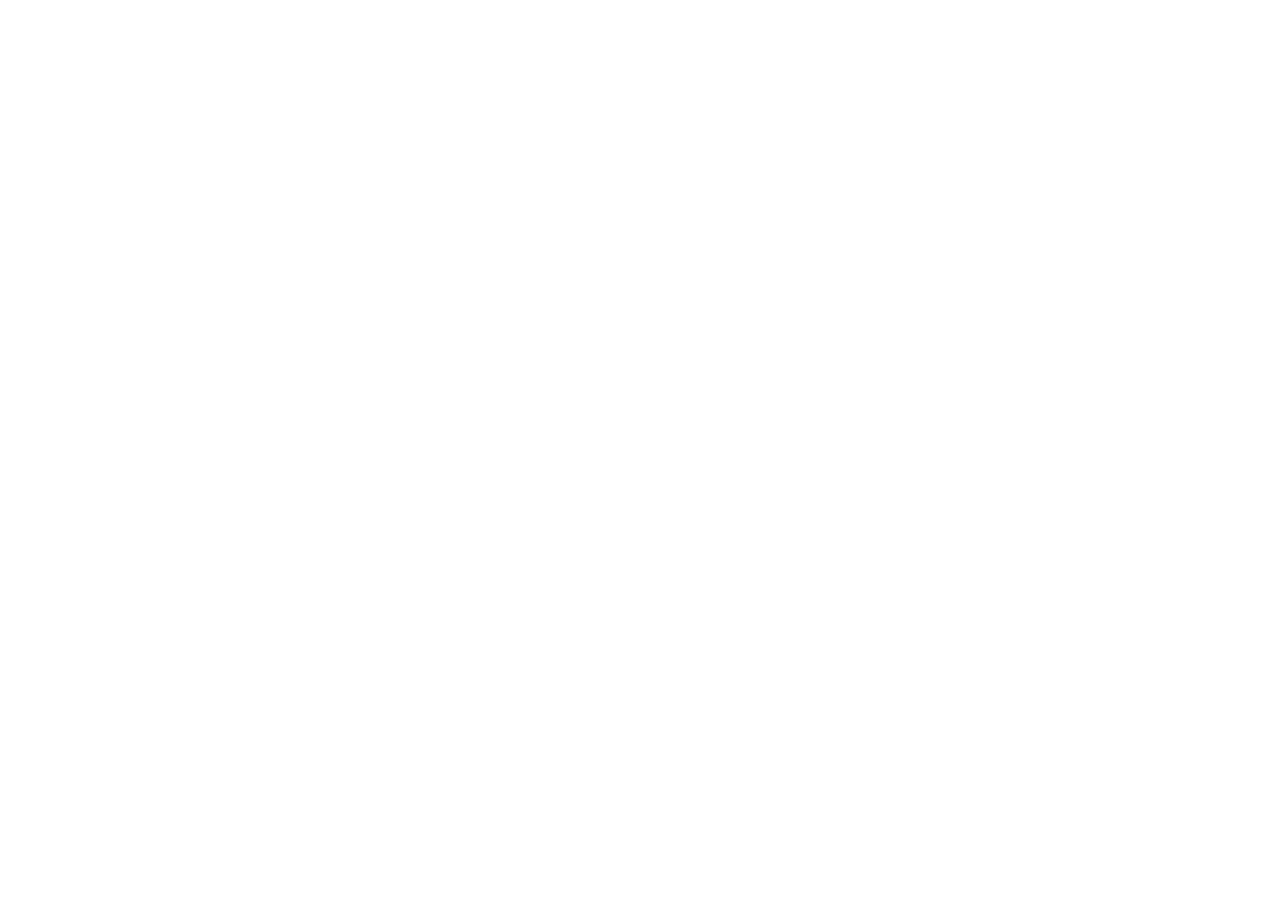
==== demo.html @ 0f16c159 "Initial commit" ====
<!DOCTYPE html>
<html lang="en">
<head>
  <meta charset="UTF-8">
  <meta name="viewport" content="width=device-width, initial-scale=1.0">
  <title>Demo page</title>
</head>
<body>
  <!-- EDIT THIS PAGE TO SHOW HOW YOU USE ALL THE ELEMENTS IMPLEMENTED IN YOUR DESIGN SYSTEM  -->
</body>
</html>
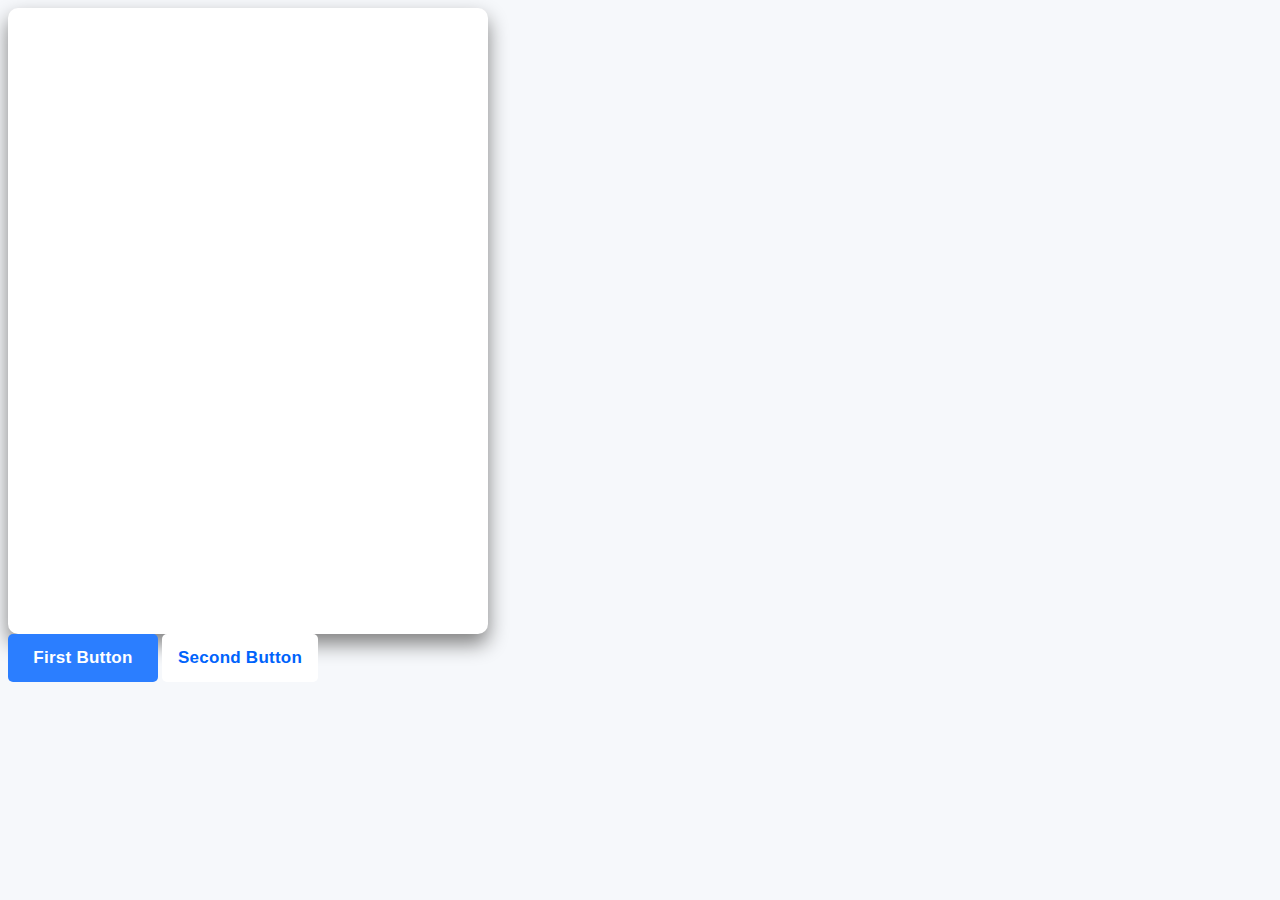
==== commit 644faa1b: "some text" ====
--- a/demo.html
+++ b/demo.html
@@ -4,8 +4,17 @@
   <meta charset="UTF-8">
   <meta name="viewport" content="width=device-width, initial-scale=1.0">
   <title>Demo page</title>
+  <link rel="stylesheet" href="assets/styles/style.css">
 </head>
 <body>
   <!-- EDIT THIS PAGE TO SHOW HOW YOU USE ALL THE ELEMENTS IMPLEMENTED IN YOUR DESIGN SYSTEM  -->
+
+  <!--The "card" for the login details-->
+  <div class="login-card">
+
+   
+  </div>
+  <button class="login-buttons login-button1" >First Button</button>
+  <button class="login-buttons login-button2" >Second Button</button>
 </body>
 </html>--- a/assets/styles/style.css
+++ b/assets/styles/style.css
@@ -0,0 +1 @@
+.login-logo-left{width:36px;height:18px}.login-logo-right{width:115px;height:24px}.login-page{margin-top:200px;display:flex;width:100%;color:#767676;flex-wrap:wrap;justify-content:center;gap:25px}.login-card{background-color:#fff;width:400px;height:562px;padding:32px 40px;border-radius:10px;justify-content:center;box-shadow:0 10px 20px 0 gray}.login-card label{margin-bottom:1.5em}.login-card .login-input{display:block;margin:0 auto;width:100%}.login-card .login-input label{font-size:12px}.login-card h1{color:#464646;font-size:26px;font-family:finn-bold}.login-card a,.login-card .required-label{display:block}.login-card .login-entry{background-color:#e5e5e5;border:none;border-bottom:solid .5px rgba(0,0,0,0);border-radius:5px;transition:border-bottom .5s ease;padding-bottom:3px}.login-card .login-entry:hover{background-color:#ccc}.login-card .login-entry:focus{border-bottom:solid 5px #2b7eff}.login-card button,.login-card .login-entry{display:block;width:100%;margin:0 auto}.login-card input{padding:27px 5px}.login-card .login-header{display:flex;justify-content:space-between}.login-card .stay-signedin-check{margin:2.5em 0}.login-card .stay-signedin-check input{width:20px;height:20px}.login-card .stay-signedin-check label{font-size:16px}.login-card .stay-signedin-check .info-icon{margin-left:12em}.login-buttons{margin-bottom:.5em;border-radius:5px;font-weight:600;font-size:17px;line-height:16px;letter-spacing:.25px;min-width:150px;padding:16px}.login-button1{background-color:#2b7eff;color:#fff;border:hidden}.login-button1:hover{background-color:#004abc;box-shadow:0 2px 5px 0 #000}.login-button2{background-color:#fff;color:#0063fb;border:hidden}.login-button2:hover{background-color:#f1f9ff;border:solid 1px gray;box-shadow:0 2px 5px 0 #000}.login-info{display:block;background-color:#f1f9ff;text-align:center;max-width:599px;height:350px;padding:25px;align-self:center}.login-footer{display:flex;justify-content:center;max-width:100%;margin-top:1em}.login-footer ul{position:relative;left:320px}.login-footer ul li{display:inline;margin-right:5px}@font-face{font-family:"finn";src:url(https://assets.finn.no/pkg/@warp-ds/fonts/v1/FINNTypeStrippet-Light.woff2)}@font-face{font-family:"finn-bold";src:url(https://assets.finn.no/pkg/@warp-ds/fonts/v1/FINNTypeStrippet-Medium.woff2)}body{background-color:#f6f8fb;font-family:"finn";max-width:100%}/*# sourceMappingURL=style.css.map */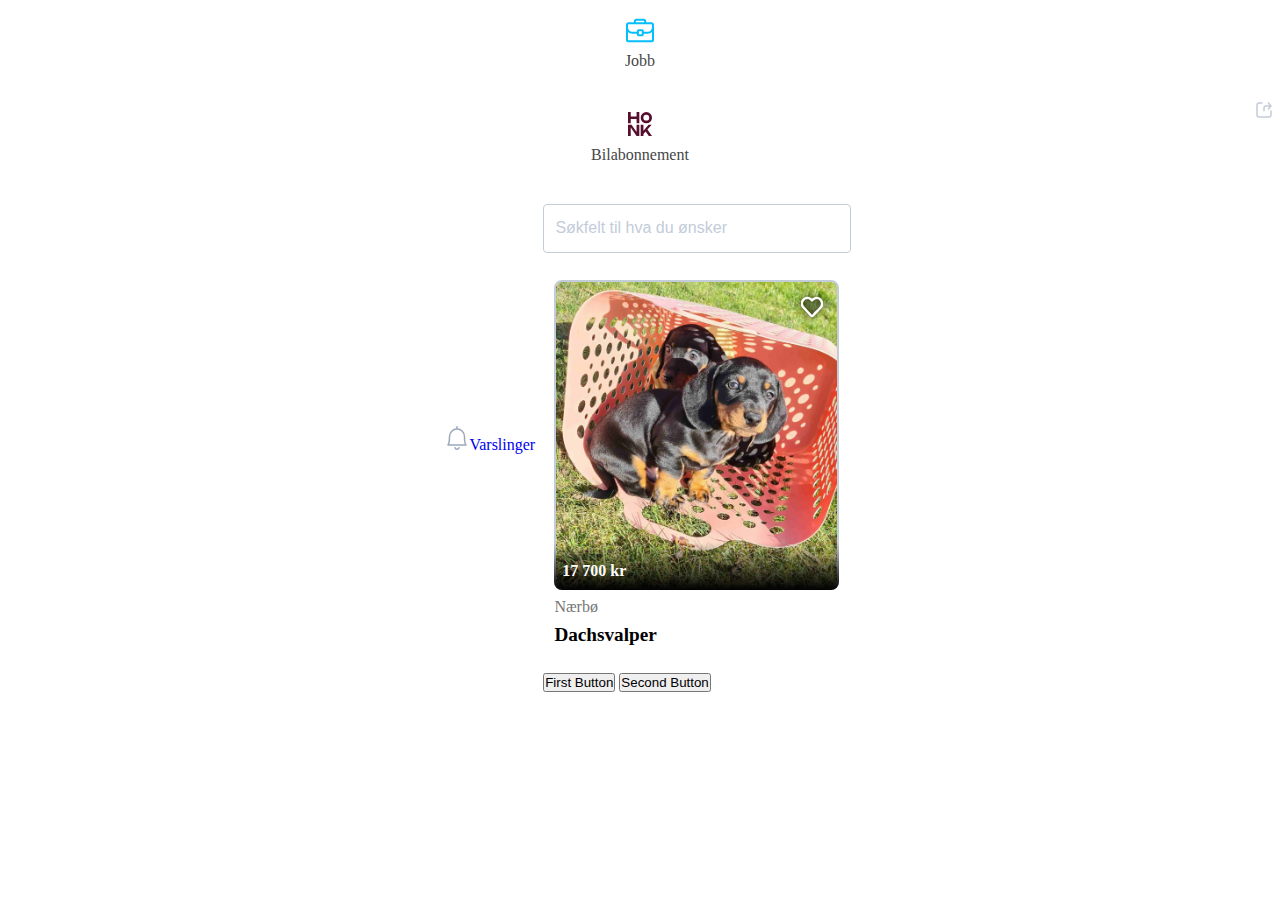
==== commit 64d303c9: "Added some demos fixed validation errors" ====
--- a/demo.html
+++ b/demo.html
@@ -9,11 +9,91 @@
 <body>
   <!-- EDIT THIS PAGE TO SHOW HOW YOU USE ALL THE ELEMENTS IMPLEMENTED IN YOUR DESIGN SYSTEM  -->
 
-  <!--The "card" for the login details-->
-  <div class="login-card">
+  <!--Menu button with the item--blue modifier-->
+  <div class="menu_item menu_item--blue">
+    <svg xmlns="http://www.w3.org/2000/svg" width="42" height="28" fill="none" viewBox="0 0 42 28"
+      part="w-icon-job-42-part">
+      <title>Dokumentmappe</title>
+      <path stroke="currentColor" stroke-linecap="round" stroke-linejoin="round" stroke-width="2"
+        d="M23.024 19.177h-3.333a.833.833 0 0 1-.834-.833V15.01c0-.46.373-.834.834-.834h3.333c.46 0 .833.373.833.834v3.333c0 .46-.373.833-.833.833Z">
+      </path>
+      <path stroke="currentColor" stroke-linecap="square" stroke-linejoin="round" stroke-width="2"
+        d="M34 11.597c0 2.85-2.328 5.16-5.2 5.16h-4.943M8 11.597c0 2.85 2.328 5.16 5.2 5.16h5.2"></path>
+      <path stroke="currentColor" stroke-linecap="round" stroke-linejoin="round" stroke-width="2"
+        d="M9.733 25.357c-.957 0-1.733-.77-1.733-1.72V9.017c0-.95.776-1.72 1.733-1.72h22.534c.957 0 1.733.77 1.733 1.72v14.62c0 .95-.776 1.72-1.733 1.72z">
+      </path>
+      <path stroke="currentColor" stroke-linejoin="round" stroke-width="2"
+        d="M15.857 7.297v-1.72c0-.95.776-1.72 1.734-1.72h6.933c.957 0 1.733.77 1.733 1.72v1.72"></path>
+    </svg>
+    <span>Jobb</span>
+  </div>
+  <!-- Menu button withour modifier -->
+  <div class="menu_item">
+    <span class="menu_item--external"><svg xmlns="http://www.w3.org/2000/svg" width="16" height="16"
+      fill="none" viewBox="0 0 16 16">
+      <path fill="currentColor" fill-rule="evenodd"
+        d="M15.576 4.48a.75.75 0 000-.96l-2.5-3a.75.75 0 00-1.152.96l1.475 1.77H10A2.75 2.75 0 007.25 6v2.667a.75.75 0 001.5 0V6c0-.69.56-1.25 1.25-1.25h3.399l-1.475 1.77a.75.75 0 001.152.96l2.5-3zM1.75 3c0-.69.56-1.25 1.25-1.25h3a.75.75 0 000-1.5H3A2.75 2.75 0 00.25 3v10A2.75 2.75 0 003 15.75h10A2.75 2.75 0 0015.75 13V9a.75.75 0 00-1.5 0v4c0 .69-.56 1.25-1.25 1.25H3c-.69 0-1.25-.56-1.25-1.25V3z"
+        clip-rule="evenodd"></path>
+    </svg></span>
+    <svg xmlns="http://www.w3.org/2000/svg" width="42" height="28" fill="none" viewBox="0 0 42 28"
+      part="w-icon-honk-light-42-part">
+      <title>Honk lyst ikon</title>
+      <path fill="#570E2D"
+        d="M27.34 2a5.66 5.66 0 1 0 0 11.32 5.66 5.66 0 0 0 0-11.32m0 8.572a2.912 2.912 0 1 1 0-5.823 2.912 2.912 0 0 1 0 5.823m-9.768 4.108v7.33l-5.049-7.33H9V26h2.749v-8.454L17.572 26h2.749V14.68zM29.799 26H33l-4.576-6.553 4.264-4.768H29.58l-5.152 5.991v-5.99H21.68V26h2.75v-2.084l2.197-2.458L29.798 26ZM17.572 2v4.436h-5.823V2H9v11.32h2.749V8.885h5.823v4.437h2.749V2z">
+      </path>
+    </svg>
+    <span>Bilabonnement</span>
+  </div>
+  <!-- Navigation menu button -->
+  <div class="nav_navigation">
+    <ul>
+      <li class="nav_button"><a href="#"><svg xmlns="http://www.w3.org/2000/svg" width="24" height="24"
+            fill="none" viewBox="0 0 24 24" part="w-icon-bell-24-part">
+            <title>Bjelle</title>
+            <path stroke="currentColor" stroke-linecap="round" stroke-linejoin="round" stroke-width="1.5"
+              d="M10.01 21.782a2.11 2.11 0 0 0 1.992 1.467c.905 0 1.725-.605 1.993-1.467M12 3V.75M12 3c4.168 0 7.5 3.492 7.5 7.619C19.5 17.777 21 19 21 19H3s1.5-1.946 1.5-8.381C4.5 6.519 7.865 3 12 3">
+            </path>
+          </svg><span>Varslinger</span></a></li></ul>
+  <!-- Searchbar element -->
+  <div id="search-bar">
+    <div id="search-bar_field">
+      <label for="search-bar_input"></label>
+      <input type="text" name="search-bar" id="search-bar_input" placeholder="Søkfelt til hva du ønsker">
+      <div id="search-bar_button">
+        <a href=""><svg xmlns="http://www.w3.org/2000/svg" width="24" height="24" fill="none"
+            viewBox="0 0 24 24" part="w-icon-search-24-part">
+            <title>Forstørrelsesglass</title>
+            <path stroke="currentColor" stroke-linecap="round" stroke-linejoin="round" stroke-width="1.5"
+              d="M13.358 18.153a9.063 9.063 0 1 0-7.09-16.682 9.063 9.063 0 0 0 7.09 16.682m2.862-1.933 7.03 7.03">
+            </path>
+          </svg></a>
+      </div>
 
-   
-  </div>
+      <!-- Listing Cards -->
+      <div class="listing_card">
+        <div class="listing_image">
+          <!-- https://www.finn.no/bap/forsale/ad.html?finnkode=343325027-->
+          <img src="assets/images/dachsvalper.jpg" alt="to dachsvalper i en rød kurv ute">
+          <button class="listing_button--favorite"><a href=""><svg xmlns="http://www.w3.org/2000/svg" width="22"
+                height="22" fill="black" fill-opacity="0.2" viewBox="0 0 32 32">
+                <title>Heart</title>
+                <path stroke="white" stroke-width="3.5"
+                  d="M15.96 29.333c.808 0 1.264-.705 2.566-2.086 1.628-1.727 3.197-3.335 4.336-4.544 3.364-3.568 4.686-4.922 5.625-5.979 2.494-2.807 2.818-6.708 1.126-9.669C27.48 3.322 24.3 2.667 22.59 2.667s-2.934.655-5.094 2.342L16 6.411 14.542 5.01c-2.343-2.003-4.04-2.342-5.13-2.342-.907 0-4.7 0-7.144 4.388-1.783 3.202-.851 7.146 1.42 9.67.407.451 2.084 2.208 4.993 5.371 1.172 1.274 2.83 3.025 4.05 4.355.69.753 2.42 2.882 3.228 2.882z"
+                  clip-rule="evenodd"></path>
+              </svg></a></button>
+          <div class="listing_image--shadow">
+            <span class="listing_image--text">17 700 kr</span>
+          </div>
+        </div>
+        <div class="listing_info">
+          <span class="listing_info--place">Nærbø</span>
+          <h2 class="listing_info--title">Dachsvalper</h2>
+        </div>
+      </div>
+
+
+
+
   <button class="login-buttons login-button1" >First Button</button>
   <button class="login-buttons login-button2" >Second Button</button>
 </body>
--- a/assets/styles/style.css
+++ b/assets/styles/style.css
@@ -1 +1 @@
-.login-logo-left{width:36px;height:18px}.login-logo-right{width:115px;height:24px}.login-page{margin-top:200px;display:flex;width:100%;color:#767676;flex-wrap:wrap;justify-content:center;gap:25px}.login-card{background-color:#fff;width:400px;height:562px;padding:32px 40px;border-radius:10px;justify-content:center;box-shadow:0 10px 20px 0 gray}.login-card label{margin-bottom:1.5em}.login-card .login-input{display:block;margin:0 auto;width:100%}.login-card .login-input label{font-size:12px}.login-card h1{color:#464646;font-size:26px;font-family:finn-bold}.login-card a,.login-card .required-label{display:block}.login-card .login-entry{background-color:#e5e5e5;border:none;border-bottom:solid .5px rgba(0,0,0,0);border-radius:5px;transition:border-bottom .5s ease;padding-bottom:3px}.login-card .login-entry:hover{background-color:#ccc}.login-card .login-entry:focus{border-bottom:solid 5px #2b7eff}.login-card button,.login-card .login-entry{display:block;width:100%;margin:0 auto}.login-card input{padding:27px 5px}.login-card .login-header{display:flex;justify-content:space-between}.login-card .stay-signedin-check{margin:2.5em 0}.login-card .stay-signedin-check input{width:20px;height:20px}.login-card .stay-signedin-check label{font-size:16px}.login-card .stay-signedin-check .info-icon{margin-left:12em}.login-buttons{margin-bottom:.5em;border-radius:5px;font-weight:600;font-size:17px;line-height:16px;letter-spacing:.25px;min-width:150px;padding:16px}.login-button1{background-color:#2b7eff;color:#fff;border:hidden}.login-button1:hover{background-color:#004abc;box-shadow:0 2px 5px 0 #000}.login-button2{background-color:#fff;color:#0063fb;border:hidden}.login-button2:hover{background-color:#f1f9ff;border:solid 1px gray;box-shadow:0 2px 5px 0 #000}.login-info{display:block;background-color:#f1f9ff;text-align:center;max-width:599px;height:350px;padding:25px;align-self:center}.login-footer{display:flex;justify-content:center;max-width:100%;margin-top:1em}.login-footer ul{position:relative;left:320px}.login-footer ul li{display:inline;margin-right:5px}@font-face{font-family:"finn";src:url(https://assets.finn.no/pkg/@warp-ds/fonts/v1/FINNTypeStrippet-Light.woff2)}@font-face{font-family:"finn-bold";src:url(https://assets.finn.no/pkg/@warp-ds/fonts/v1/FINNTypeStrippet-Medium.woff2)}body{background-color:#f6f8fb;font-family:"finn";max-width:100%}/*# sourceMappingURL=style.css.map */+.card-header__finn-logo{width:36px;height:18px}.card-header__schibsted-logo{width:115px;height:24px}.logincard{background-color:#fff;width:400px;height:562px;padding:32px 40px;border-radius:10px;justify-content:center;box-shadow:0 10px 20px 0 gray}.logincard label{margin-bottom:1.5em}.logincard .logincard__form{display:block;margin:0 auto;width:100%}.logincard .logincard__form label{font-size:12px}.logincard h1{color:#464646;font-size:26px;font-family:finn-bold}.logincard a,.logincard .required-label{display:block}.logincard input{padding:27px 5px}.card__header{display:flex;justify-content:space-between}.logincard__input{background-color:#e5e5e5;border:none;border-bottom:solid .5px rgba(0,0,0,0);border-radius:5px;transition:border-bottom .5s ease;padding-bottom:3px;display:block;width:100%;margin:0 auto}.logincard__input:hover{background-color:#ccc}.logincard__input:focus{border-bottom:solid 5px #0063fb}.card__checkbox{margin:2.5em 0}.card__checkbox input{width:20px;height:20px}.card__checkbox label{font-size:16px}.card__checkbox .card-checkbox--info-icon{margin-left:7em}.logincard__button{display:block;width:100%;margin:0 auto;margin-bottom:.5em;border-radius:5px;font-weight:600;font-size:17px;line-height:16px;letter-spacing:.25px;min-width:150px;padding:16px}.logincard__button--cta{background-color:#0063fb;color:#fff;border:none}.logincard__button--cta:hover{background-color:#004abc;box-shadow:0 2px 5px 0 #000}.logincard__button--secondary{background-color:#fff;color:#0063fb;border:none}.logincard__button--secondary:hover{background-color:#f1f9ff;border:solid 1px gray;box-shadow:0 2px 5px 0 #000}.login-container{display:block;background-color:#f1f9ff;text-align:center;max-width:599px;height:350px;padding:25px;align-self:center}.nav{display:flex;flex-flow:row;justify-content:space-between;align-items:center;height:3rem;width:100%}.nav_logo{display:flex;justify-content:center;align-items:center;height:100%}.nav_logo:hover{border-bottom:#0063fb solid 2.5px}.nav_logo span{display:inline-block}.nav_navigation{display:flex;justify-content:center;align-items:center;height:100%}.nav_navigation .nav_button{display:inline-block;padding:0 .5rem;margin-left:.5rem;height:100%}.nav_navigation .nav_button:hover{border-bottom:#0063fb solid 2.5px}.nav_navigation .nav_button svg{color:#9ba8ba}.nav ul{display:block;list-style:none;height:100%}.nav a{display:flex;justify-content:center;align-items:center;color:#464646;height:100%}.nav svg{margin-right:.5rem}#search-bar{display:flex;flex-direction:row;justify-content:space-between;align-items:center;gap:2rem}#search-bar_field{position:relative;flex-grow:1}#search-bar_input{margin:1rem 0;padding:.9rem 1rem .9rem .7rem;width:100%;font-size:1rem;border:#c3ccd9 solid 1px;border-radius:4px}#search-bar_input::placeholder{color:#c3ccd9}#search-bar_input:hover{border-color:#9ba8ba}#search-bar_input:focus{outline:2px solid #06befb;outline-offset:-2px}#search-bar_button{position:absolute;background-color:rgba(0,0,0,0);top:50%;right:1rem;transform:translateY(-50%)}#search-bar_button svg{color:#c3ccd9}#search-bar_map{display:flex;justify-content:center;align-items:center}#search-bar_map:hover{text-decoration:underline}#search-bar_map a{display:flex;justify-content:center;align-items:center;color:#464646}#search-bar_map svg{margin-right:.5rem}#search-bar_map span{font-size:1.1rem}.menu{display:grid;grid-template-columns:repeat(6, 1fr);grid-template-rows:auto auto;margin-bottom:1rem}.menu_item{position:relative;display:flex;flex-direction:column;align-items:center;text-align:center;padding:1rem 0}.menu_item--blue{color:#06befb}.menu_item span{color:#464646;padding:.5rem}.menu_item--external{position:absolute;top:0;right:0}.menu_item--external svg{color:#c3ccd9}.listing{margin:1rem 0;padding:0 1rem}.listing_card-grid{display:grid;grid-template-columns:repeat(3, 1fr);grid-template-rows:auto auto}.listing_header{display:inline-block;margin-bottom:2rem}.listing_header h1,.listing_header p{display:inline}.listing_header a{color:#0063fb}.listing_header a:hover,.listing_header a:visited{text-decoration:underline}.listing_card{padding:.7rem}.listing_card:hover{background-color:#f1f9ff}.listing_image{position:relative;width:285px;height:310px}.listing_image--shadow{position:absolute;bottom:0;left:0;width:100%;height:15%;z-index:0;background:linear-gradient(to top, rgb(0, 0, 0), rgba(0, 0, 0, 0));border-radius:0 0 8px 8px}.listing_image--text{display:block;position:absolute;top:50%;left:14%;font-weight:bold;color:#fff;transform:translate(-50%, -30%);z-index:1}.listing_image img{width:100%;height:100%;object-fit:cover;border-radius:8px;border:2px solid #c3ccd9}.listing_button--favorite{position:absolute;top:0;right:0;border:none;background-color:rgba(0,0,0,0);padding:1rem}.listing_button--favorite svg{filter:drop-shadow(0 0 3px black)}.listing_info{padding-bottom:1rem}.listing_info--place{display:block;padding:.5rem 0;color:#767676}.listing_info--title{font-size:1.2rem}@font-face{font-family:"finn";src:url(https://assets.finn.no/pkg/@warp-ds/fonts/v1/FINNTypeStrippet-Light.woff2)}@font-face{font-family:"finn-bold";src:url(https://assets.finn.no/pkg/@warp-ds/fonts/v1/FINNTypeStrippet-Medium.woff2)}body{font-family:"finn";max-width:100%}.login-background{background-color:#f6f8fb}.login-page{margin-top:200px;display:flex;width:100%;color:#767676;flex-wrap:wrap;justify-content:center;gap:25px}.login-footer{display:flex;justify-content:center;max-width:100%;margin-top:1em}.login-footer ul{position:relative;left:320px}.login-footer ul li{display:inline;margin-right:5px}*{box-sizing:border-box;margin:0;padding:0}body{background-color:#fff}h1{margin-right:.5rem;font-size:1.5rem}a{text-decoration:none}header{position:fixed;z-index:1000;top:0;border-bottom:1px solid #c3ccd9;width:100%;margin-bottom:1rem}.page-container{padding-top:4rem}.center-container{display:flex;flex-direction:column;justify-content:center;align-items:center;max-width:1000px;margin:0 auto;padding:0 1.5rem}.main-container{display:flex;flex-direction:column;justify-content:center;align-items:center;max-width:100vw}section{width:100%;margin-bottom:1rem}/*# sourceMappingURL=style.css.map */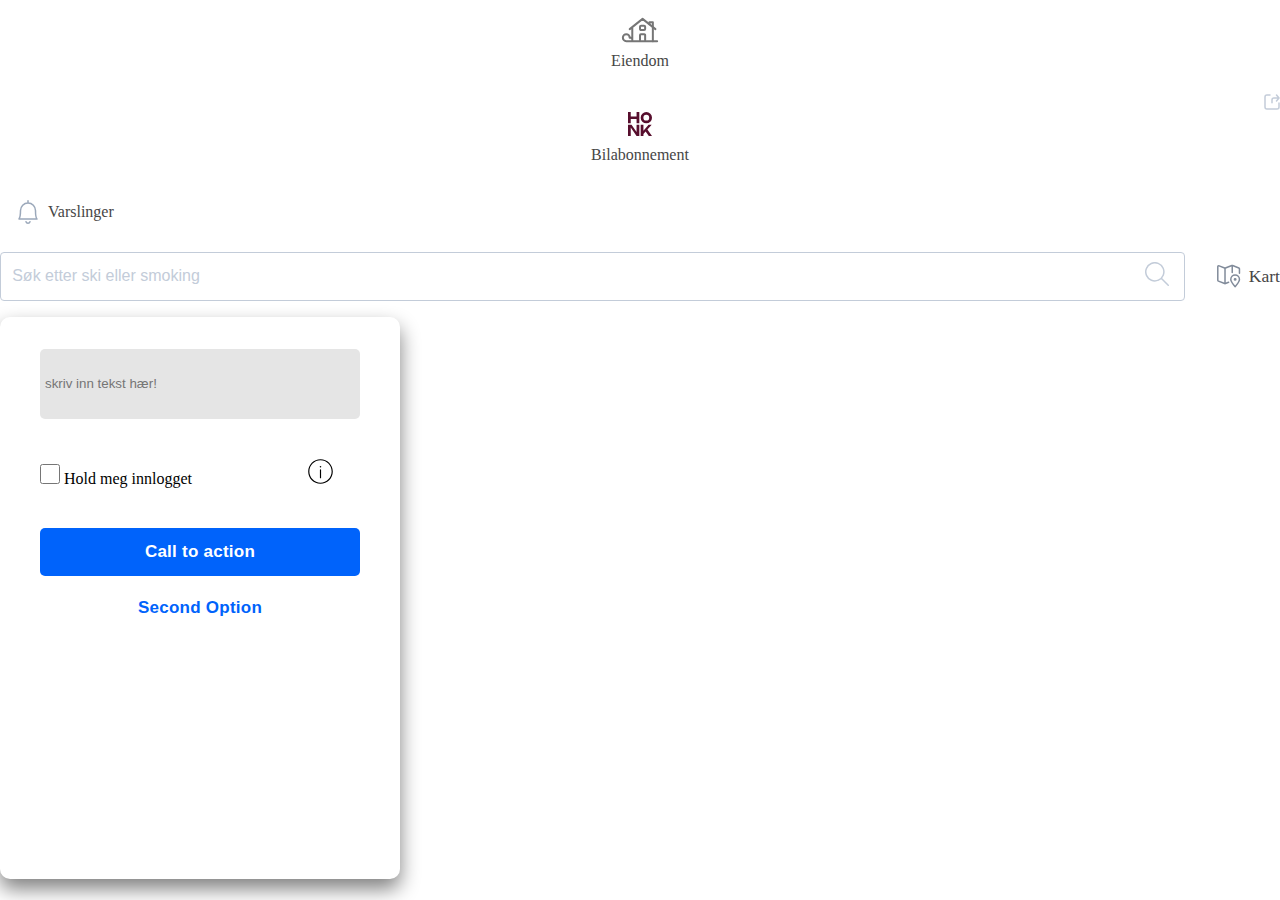
==== commit edd98c03: "Bug fixes" ====
--- a/demo.html
+++ b/demo.html
@@ -10,26 +10,22 @@
   <!-- EDIT THIS PAGE TO SHOW HOW YOU USE ALL THE ELEMENTS IMPLEMENTED IN YOUR DESIGN SYSTEM  -->
 
   <!--Menu button with the item--blue modifier-->
-  <div class="menu_item menu_item--blue">
+  <a href="#" class="menu__item menu__item--blue">
     <svg xmlns="http://www.w3.org/2000/svg" width="42" height="28" fill="none" viewBox="0 0 42 28"
-      part="w-icon-job-42-part">
-      <title>Dokumentmappe</title>
+      part="w-icon-real-estate-42-part">
+      <title>Hus med hage</title>
       <path stroke="currentColor" stroke-linecap="round" stroke-linejoin="round" stroke-width="2"
-        d="M23.024 19.177h-3.333a.833.833 0 0 1-.834-.833V15.01c0-.46.373-.834.834-.834h3.333c.46 0 .833.373.833.834v3.333c0 .46-.373.833-.833.833Z">
+        d="M10.714 13.143 23.571 2.857 36.43 13.143m-23.144 12V11.086m0 12.342c0-.946-.768-1.714-1.715-1.714h-.857a3.429 3.429 0 1 0-3.429 3.429h30.858">
       </path>
-      <path stroke="currentColor" stroke-linecap="square" stroke-linejoin="round" stroke-width="2"
-        d="M34 11.597c0 2.85-2.328 5.16-5.2 5.16h-4.943M8 11.597c0 2.85 2.328 5.16 5.2 5.16h5.2"></path>
       <path stroke="currentColor" stroke-linecap="round" stroke-linejoin="round" stroke-width="2"
-        d="M9.733 25.357c-.957 0-1.733-.77-1.733-1.72V9.017c0-.95.776-1.72 1.733-1.72h22.534c.957 0 1.733.77 1.733 1.72v14.62c0 .95-.776 1.72-1.733 1.72z">
+        d="M33.857 25.143V6.286H30.43v2.057m-4.287 15.943v-5.143a.857.857 0 0 0-.857-.857h-3.429a.857.857 0 0 0-.857.857v5.143m0-11.357v-2.143c0-.592.493-1.072 1.102-1.072h2.939c.608 0 1.102.48 1.102 1.072v2.143c0 .591-.494 1.071-1.102 1.071h-2.939C21.493 14 21 13.52 21 12.93Z">
       </path>
-      <path stroke="currentColor" stroke-linejoin="round" stroke-width="2"
-        d="M15.857 7.297v-1.72c0-.95.776-1.72 1.734-1.72h6.933c.957 0 1.733.77 1.733 1.72v1.72"></path>
     </svg>
-    <span>Jobb</span>
-  </div>
+    <span class="menu__label">Eiendom</span>
+  </a>
   <!-- Menu button withour modifier -->
-  <div class="menu_item">
-    <span class="menu_item--external"><svg xmlns="http://www.w3.org/2000/svg" width="16" height="16"
+  <a class="menu__item">
+    <span class="menu__item--external"><svg xmlns="http://www.w3.org/2000/svg" width="16" height="16"
       fill="none" viewBox="0 0 16 16">
       <path fill="currentColor" fill-rule="evenodd"
         d="M15.576 4.48a.75.75 0 000-.96l-2.5-3a.75.75 0 00-1.152.96l1.475 1.77H10A2.75 2.75 0 007.25 6v2.667a.75.75 0 001.5 0V6c0-.69.56-1.25 1.25-1.25h3.399l-1.475 1.77a.75.75 0 001.152.96l2.5-3zM1.75 3c0-.69.56-1.25 1.25-1.25h3a.75.75 0 000-1.5H3A2.75 2.75 0 00.25 3v10A2.75 2.75 0 003 15.75h10A2.75 2.75 0 0015.75 13V9a.75.75 0 00-1.5 0v4c0 .69-.56 1.25-1.25 1.25H3c-.69 0-1.25-.56-1.25-1.25V3z"
@@ -42,24 +38,27 @@
         d="M27.34 2a5.66 5.66 0 1 0 0 11.32 5.66 5.66 0 0 0 0-11.32m0 8.572a2.912 2.912 0 1 1 0-5.823 2.912 2.912 0 0 1 0 5.823m-9.768 4.108v7.33l-5.049-7.33H9V26h2.749v-8.454L17.572 26h2.749V14.68zM29.799 26H33l-4.576-6.553 4.264-4.768H29.58l-5.152 5.991v-5.99H21.68V26h2.75v-2.084l2.197-2.458L29.798 26ZM17.572 2v4.436h-5.823V2H9v11.32h2.749V8.885h5.823v4.437h2.749V2z">
       </path>
     </svg>
-    <span>Bilabonnement</span>
-  </div>
+    <span class="menu__label">Bilabonnement</span>
+  </a>
+  
   <!-- Navigation menu button -->
-  <div class="nav_navigation">
-    <ul>
-      <li class="nav_button"><a href="#"><svg xmlns="http://www.w3.org/2000/svg" width="24" height="24"
-            fill="none" viewBox="0 0 24 24" part="w-icon-bell-24-part">
-            <title>Bjelle</title>
-            <path stroke="currentColor" stroke-linecap="round" stroke-linejoin="round" stroke-width="1.5"
-              d="M10.01 21.782a2.11 2.11 0 0 0 1.992 1.467c.905 0 1.725-.605 1.993-1.467M12 3V.75M12 3c4.168 0 7.5 3.492 7.5 7.619C19.5 17.777 21 19 21 19H3s1.5-1.946 1.5-8.381C4.5 6.519 7.865 3 12 3">
-            </path>
-          </svg><span>Varslinger</span></a></li></ul>
+  <div class="nav">
+  <ul class="nav__menu">
+    <li class="nav__item"><a href="#"><svg xmlns="http://www.w3.org/2000/svg" width="24" height="24"
+          fill="none" viewBox="0 0 24 24" part="w-icon-bell-24-part">
+          <title>Bjelle</title>
+          <path stroke="currentColor" stroke-linecap="round" stroke-linejoin="round" stroke-width="1.5"
+            d="M10.01 21.782a2.11 2.11 0 0 0 1.992 1.467c.905 0 1.725-.605 1.993-1.467M12 3V.75M12 3c4.168 0 7.5 3.492 7.5 7.619C19.5 17.777 21 19 21 19H3s1.5-1.946 1.5-8.381C4.5 6.519 7.865 3 12 3">
+          </path>
+        </svg><span>Varslinger</span></a></li></ul>
+      </div>
+  
   <!-- Searchbar element -->
-  <div id="search-bar">
-    <div id="search-bar_field">
-      <label for="search-bar_input"></label>
-      <input type="text" name="search-bar" id="search-bar_input" placeholder="Søkfelt til hva du ønsker">
-      <div id="search-bar_button">
+  <div class="search">
+    <div class="search__bar">
+      <label for="search"></label>
+      <input class="search__input"type="text" name="search" id="search" placeholder="Søk etter ski eller smoking">
+      <div class="search__button">
         <a href=""><svg xmlns="http://www.w3.org/2000/svg" width="24" height="24" fill="none"
             viewBox="0 0 24 24" part="w-icon-search-24-part">
             <title>Forstørrelsesglass</title>
@@ -68,33 +67,38 @@
             </path>
           </svg></a>
       </div>
+    </div>
+      <a href="#" class="search__map"><svg xmlns="http://www.w3.org/2000/svg" width="24" height="24" fill="none" viewBox="0 0 24 24">
+        <path fill="#818B9A" fill-rule="evenodd"
+          d="M21.551 4.647L15.986 2.42v6.114a.75.75 0 11-1.5 0V2.421L8.764 4.71v13.912l2.582-1.033a.75.75 0 01.557 1.393l-3.24 1.296a1.75 1.75 0 01-1.3 0l-6.221-2.49a1.75 1.75 0 01-1.1-1.624V2.79a1.75 1.75 0 012.4-1.625L7.92 3.357a.25.25 0 00.186 0L14.586.765a1.75 1.75 0 011.3 0l6.222 2.49c.665.265 1.1.908 1.1 1.624v4.379a.75.75 0 01-1.5 0V4.879a.25.25 0 00-.157-.232zM7.264 4.71l-5.38-2.152a.25.25 0 00-.342.232v13.374a.25.25 0 00.157.232l5.565 2.226V4.71zm10.86 7.103a3.583 3.583 0 00-3.582 3.583c0 .42.191 1.042.568 1.807.365.743.863 1.537 1.378 2.272a26.001 26.001 0 001.637 2.098 25.974 25.974 0 001.637-2.099c.515-.734 1.012-1.528 1.378-2.27.377-.766.568-1.388.568-1.808a3.583 3.583 0 00-3.583-3.583zm-5.082 3.583a5.083 5.083 0 0110.166 0c0 .777-.322 1.656-.722 2.47-.412.836-.955 1.698-1.495 2.47-.542.773-1.09 1.47-1.522 1.977a12.44 12.44 0 01-.557.618 3.353 3.353 0 01-.217.206c-.033.027-.08.065-.134.1a.782.782 0 01-.872 0 1.273 1.273 0 01-.134-.1 3.327 3.327 0 01-.217-.206 12.44 12.44 0 01-.557-.618 27.474 27.474 0 01-1.522-1.978c-.54-.771-1.084-1.633-1.495-2.47-.4-.813-.723-1.692-.723-2.469zm6.527 0a1.444 1.444 0 11-2.889 0 1.444 1.444 0 012.89 0z"
+          clip-rule="evenodd"></path>
+      </svg>
+      <span>Kart</span></a>
+  </div>
 
-      <!-- Listing Cards -->
-      <div class="listing_card">
-        <div class="listing_image">
-          <!-- https://www.finn.no/bap/forsale/ad.html?finnkode=343325027-->
-          <img src="assets/images/dachsvalper.jpg" alt="to dachsvalper i en rød kurv ute">
-          <button class="listing_button--favorite"><a href=""><svg xmlns="http://www.w3.org/2000/svg" width="22"
-                height="22" fill="black" fill-opacity="0.2" viewBox="0 0 32 32">
-                <title>Heart</title>
-                <path stroke="white" stroke-width="3.5"
-                  d="M15.96 29.333c.808 0 1.264-.705 2.566-2.086 1.628-1.727 3.197-3.335 4.336-4.544 3.364-3.568 4.686-4.922 5.625-5.979 2.494-2.807 2.818-6.708 1.126-9.669C27.48 3.322 24.3 2.667 22.59 2.667s-2.934.655-5.094 2.342L16 6.411 14.542 5.01c-2.343-2.003-4.04-2.342-5.13-2.342-.907 0-4.7 0-7.144 4.388-1.783 3.202-.851 7.146 1.42 9.67.407.451 2.084 2.208 4.993 5.371 1.172 1.274 2.83 3.025 4.05 4.355.69.753 2.42 2.882 3.228 2.882z"
-                  clip-rule="evenodd"></path>
-              </svg></a></button>
-          <div class="listing_image--shadow">
-            <span class="listing_image--text">17 700 kr</span>
-          </div>
-        </div>
-        <div class="listing_info">
-          <span class="listing_info--place">Nærbø</span>
-          <h2 class="listing_info--title">Dachsvalper</h2>
-        </div>
+  <!-- Listing Cards -->
+      
+
+      <!-- The Login Card -->
+      <div class="logincard">
+       
+      
+      <!-- Input field -->
+      <input class="logincard__input" type="text" placeholder="skriv inn tekst hær!">
+
+      <!-- Login Checkbox -->      
+      <div class="card__checkbox">
+        <input type="checkbox">
+        <label>Hold meg innlogget</label>
+         <svg xmlns="http://www.w3.org/2000/svg" class="card-checkbox--info-icon" width="25" height="25" fill="blue" viewBox="0 0 32 32"><g clip-path="url(#_Q1FEclip0_963_179)"><path fill="currentColor" fill-rule="evenodd" d="M1.75 16c0 7.87 6.38 14.25 14.25 14.25S30.25 23.87 30.25 16 23.87 1.75 16 1.75 1.75 8.13 1.75 16zM16 31.75C7.302 31.75.25 24.698.25 16S7.302.25 16 .25 31.75 7.302 31.75 16 24.698 31.75 16 31.75zm0-7a.75.75 0 00.75-.75V14a.75.75 0 00-1.5 0v10c0 .414.336.75.75.75zM16 11a1 1 0 110-2 1 1 0 010 2z" clip-rule="evenodd"></path></g><defs><clipPath id="_Q1FEclip0_963_179"><path fill="currentColor" d="M0 0h32v32H0z"></path></clipPath></defs></svg>
       </div>
 
+      <!-- Login Buttons  -->
+      <button class="logincard__button logincard__button--cta" >Call to action</button>
+      <button class="logincard__button logincard__button--secondary">Second Option</button>
+      <!--Svg scraped from finn.no-->
+      </div>
 
-
-
-  <button class="login-buttons login-button1" >First Button</button>
-  <button class="login-buttons login-button2" >Second Button</button>
+ 
 </body>
 </html>--- a/assets/styles/style.css
+++ b/assets/styles/style.css
@@ -1 +1 @@
-.card-header__finn-logo{width:36px;height:18px}.card-header__schibsted-logo{width:115px;height:24px}.logincard{background-color:#fff;width:400px;height:562px;padding:32px 40px;border-radius:10px;justify-content:center;box-shadow:0 10px 20px 0 gray}.logincard label{margin-bottom:1.5em}.logincard .logincard__form{display:block;margin:0 auto;width:100%}.logincard .logincard__form label{font-size:12px}.logincard h1{color:#464646;font-size:26px;font-family:finn-bold}.logincard a,.logincard .required-label{display:block}.logincard input{padding:27px 5px}.card__header{display:flex;justify-content:space-between}.logincard__input{background-color:#e5e5e5;border:none;border-bottom:solid .5px rgba(0,0,0,0);border-radius:5px;transition:border-bottom .5s ease;padding-bottom:3px;display:block;width:100%;margin:0 auto}.logincard__input:hover{background-color:#ccc}.logincard__input:focus{border-bottom:solid 5px #0063fb}.card__checkbox{margin:2.5em 0}.card__checkbox input{width:20px;height:20px}.card__checkbox label{font-size:16px}.card__checkbox .card-checkbox--info-icon{margin-left:7em}.logincard__button{display:block;width:100%;margin:0 auto;margin-bottom:.5em;border-radius:5px;font-weight:600;font-size:17px;line-height:16px;letter-spacing:.25px;min-width:150px;padding:16px}.logincard__button--cta{background-color:#0063fb;color:#fff;border:none}.logincard__button--cta:hover{background-color:#004abc;box-shadow:0 2px 5px 0 #000}.logincard__button--secondary{background-color:#fff;color:#0063fb;border:none}.logincard__button--secondary:hover{background-color:#f1f9ff;border:solid 1px gray;box-shadow:0 2px 5px 0 #000}.login-container{display:block;background-color:#f1f9ff;text-align:center;max-width:599px;height:350px;padding:25px;align-self:center}.nav{display:flex;flex-flow:row;justify-content:space-between;align-items:center;height:3rem;width:100%}.nav_logo{display:flex;justify-content:center;align-items:center;height:100%}.nav_logo:hover{border-bottom:#0063fb solid 2.5px}.nav_logo span{display:inline-block}.nav_navigation{display:flex;justify-content:center;align-items:center;height:100%}.nav_navigation .nav_button{display:inline-block;padding:0 .5rem;margin-left:.5rem;height:100%}.nav_navigation .nav_button:hover{border-bottom:#0063fb solid 2.5px}.nav_navigation .nav_button svg{color:#9ba8ba}.nav ul{display:block;list-style:none;height:100%}.nav a{display:flex;justify-content:center;align-items:center;color:#464646;height:100%}.nav svg{margin-right:.5rem}#search-bar{display:flex;flex-direction:row;justify-content:space-between;align-items:center;gap:2rem}#search-bar_field{position:relative;flex-grow:1}#search-bar_input{margin:1rem 0;padding:.9rem 1rem .9rem .7rem;width:100%;font-size:1rem;border:#c3ccd9 solid 1px;border-radius:4px}#search-bar_input::placeholder{color:#c3ccd9}#search-bar_input:hover{border-color:#9ba8ba}#search-bar_input:focus{outline:2px solid #06befb;outline-offset:-2px}#search-bar_button{position:absolute;background-color:rgba(0,0,0,0);top:50%;right:1rem;transform:translateY(-50%)}#search-bar_button svg{color:#c3ccd9}#search-bar_map{display:flex;justify-content:center;align-items:center}#search-bar_map:hover{text-decoration:underline}#search-bar_map a{display:flex;justify-content:center;align-items:center;color:#464646}#search-bar_map svg{margin-right:.5rem}#search-bar_map span{font-size:1.1rem}.menu{display:grid;grid-template-columns:repeat(6, 1fr);grid-template-rows:auto auto;margin-bottom:1rem}.menu_item{position:relative;display:flex;flex-direction:column;align-items:center;text-align:center;padding:1rem 0}.menu_item--blue{color:#06befb}.menu_item span{color:#464646;padding:.5rem}.menu_item--external{position:absolute;top:0;right:0}.menu_item--external svg{color:#c3ccd9}.listing{margin:1rem 0;padding:0 1rem}.listing_card-grid{display:grid;grid-template-columns:repeat(3, 1fr);grid-template-rows:auto auto}.listing_header{display:inline-block;margin-bottom:2rem}.listing_header h1,.listing_header p{display:inline}.listing_header a{color:#0063fb}.listing_header a:hover,.listing_header a:visited{text-decoration:underline}.listing_card{padding:.7rem}.listing_card:hover{background-color:#f1f9ff}.listing_image{position:relative;width:285px;height:310px}.listing_image--shadow{position:absolute;bottom:0;left:0;width:100%;height:15%;z-index:0;background:linear-gradient(to top, rgb(0, 0, 0), rgba(0, 0, 0, 0));border-radius:0 0 8px 8px}.listing_image--text{display:block;position:absolute;top:50%;left:14%;font-weight:bold;color:#fff;transform:translate(-50%, -30%);z-index:1}.listing_image img{width:100%;height:100%;object-fit:cover;border-radius:8px;border:2px solid #c3ccd9}.listing_button--favorite{position:absolute;top:0;right:0;border:none;background-color:rgba(0,0,0,0);padding:1rem}.listing_button--favorite svg{filter:drop-shadow(0 0 3px black)}.listing_info{padding-bottom:1rem}.listing_info--place{display:block;padding:.5rem 0;color:#767676}.listing_info--title{font-size:1.2rem}@font-face{font-family:"finn";src:url(https://assets.finn.no/pkg/@warp-ds/fonts/v1/FINNTypeStrippet-Light.woff2)}@font-face{font-family:"finn-bold";src:url(https://assets.finn.no/pkg/@warp-ds/fonts/v1/FINNTypeStrippet-Medium.woff2)}body{font-family:"finn";max-width:100%}.login-background{background-color:#f6f8fb}.login-page{margin-top:200px;display:flex;width:100%;color:#767676;flex-wrap:wrap;justify-content:center;gap:25px}.login-footer{display:flex;justify-content:center;max-width:100%;margin-top:1em}.login-footer ul{position:relative;left:320px}.login-footer ul li{display:inline;margin-right:5px}*{box-sizing:border-box;margin:0;padding:0}body{background-color:#fff}h1{margin-right:.5rem;font-size:1.5rem}a{text-decoration:none}header{position:fixed;z-index:1000;top:0;border-bottom:1px solid #c3ccd9;width:100%;margin-bottom:1rem}.page-container{padding-top:4rem}.center-container{display:flex;flex-direction:column;justify-content:center;align-items:center;max-width:1000px;margin:0 auto;padding:0 1.5rem}.main-container{display:flex;flex-direction:column;justify-content:center;align-items:center;max-width:100vw}section{width:100%;margin-bottom:1rem}/*# sourceMappingURL=style.css.map */+.card-header__finn-logo{width:36px;height:18px}.card-header__schibsted-logo{width:115px;height:24px}.logincard{background-color:#fff;width:400px;height:562px;padding:32px 40px;border-radius:10px;justify-content:center;box-shadow:0 10px 20px 0 gray}.logincard label{margin-bottom:1.5em}.logincard .logincard__form{display:block;margin:0 auto;width:100%}.logincard .logincard__form label{font-size:12px}.logincard h1{color:#464646;font-size:26px;font-family:finn-bold}.logincard a,.logincard .required-label{display:block}.logincard input{padding:27px 5px}.card__header{display:flex;justify-content:space-between}.logincard__input{background-color:#e5e5e5;border:none;border-bottom:solid .5px rgba(0,0,0,0);border-radius:5px;transition:border-bottom .5s ease;padding-bottom:3px;display:block;width:100%;margin:0 auto}.logincard__input:hover{background-color:#ccc}.logincard__input:focus{border-bottom:solid 5px #0063fb}.card__checkbox{margin:2.5em 0}.card__checkbox input{width:20px;height:20px}.card__checkbox label{font-size:16px}.card__checkbox .card-checkbox--info-icon{margin-left:7em}.logincard__button{display:block;width:100%;margin:0 auto;margin-bottom:.5em;border-radius:5px;font-weight:600;font-size:17px;line-height:16px;letter-spacing:.25px;min-width:150px;padding:16px}.logincard__button--cta{background-color:#0063fb;color:#fff;border:none}.logincard__button--cta:hover{background-color:#004abc;box-shadow:0 2px 5px 0 #000}.logincard__button--secondary{background-color:#fff;color:#0063fb;border:none}.logincard__button--secondary:hover{background-color:#f1f9ff;border:solid 1px gray;box-shadow:0 2px 5px 0 #000}.login-container{display:block;background-color:#f1f9ff;text-align:center;max-width:599px;height:350px;padding:25px;align-self:center}.nav{display:flex;flex-flow:row;justify-content:space-between;align-items:center;height:3rem;width:100%}.nav__logo:hover{border-bottom:#0063fb solid 2.5px}.nav__menu{display:block;list-style:none;height:100%}.nav .nav__item{display:inline-block;padding:0 .5rem;margin-left:.5rem;height:100%}.nav .nav__item:hover{border-bottom:#0063fb solid 2.5px}.nav .nav__item svg{color:#9ba8ba}.nav a{display:flex;align-items:center;color:#464646;height:100%}.nav svg{margin-right:.5rem}.search{display:flex;flex-direction:row;justify-content:space-between;align-items:center;gap:2rem}.search__bar{position:relative;flex-grow:1}.search .search__input{margin:1rem 0;padding:.9rem 1rem .9rem .7rem;width:100%;font-size:1rem;border:#c3ccd9 solid 1px;border-radius:4px}.search .search__input::placeholder{color:#c3ccd9}.search .search__input:hover{border-color:#9ba8ba}.search .search__input:focus{outline:2px solid #06befb;outline-offset:-2px}.search__button{position:absolute;background-color:rgba(0,0,0,0);top:50%;right:1rem;transform:translateY(-50%)}.search__button svg{color:#c3ccd9}.search__map{display:flex;justify-content:center;align-items:center}.search__map:hover{text-decoration:underline}.search__map svg{margin-right:.5rem}.search__map span{font-size:1.1rem;color:#464646;font-family:finn-bold}.menu{display:grid;grid-template-columns:repeat(6, 1fr);grid-template-rows:auto auto;margin-bottom:2rem}.menu__item{position:relative;display:flex;flex-direction:column;align-items:center;text-align:center;padding:1rem 0}.menu__item--blue{color:#06befb}.menu__item--external{position:absolute;top:0;right:0}.menu__item--external svg{color:#c3ccd9}.menu__item:hover{color:#767676}.menu__label{color:#464646;padding:.5rem}.listing{margin:1rem 0;padding:0 1rem}.listing__grid{display:grid;grid-template-columns:repeat(3, 1fr);grid-template-rows:auto auto}.listing__header{display:inline-block;margin-bottom:2rem}.listing__header h1,.listing__header p{display:inline-block}.listing__header a{color:#0063fb}.listing__header a:hover,.listing__header a:visited{text-decoration:underline}.listing__card{padding:.7rem}.listing__card:hover{background-color:#f1f9ff}.listing__image{position:relative;width:285px;height:310px}.listing__image img{width:100%;height:100%;object-fit:cover;border-radius:8px;border:2px solid #c3ccd9}.listing__shadow{position:absolute;bottom:0;left:0;width:100%;height:15%;z-index:0;background:linear-gradient(to top, rgb(0, 0, 0), rgba(0, 0, 0, 0));border-radius:0 0 8px 8px}.listing__price{display:block;position:absolute;top:50%;left:14%;font-weight:bold;color:#fff;transform:translate(-50%, -30%);z-index:1}.listing__favorite{position:absolute;top:2%;right:2%;border:none;background-color:rgba(0,0,0,0);padding:.7rem}.listing__favorite svg{display:flex;align-items:center;filter:drop-shadow(0 0 3px black)}.listing__favorite:hover{background-color:rgba(155,168,186,.6);border-radius:50%}.listing__info{padding-bottom:1rem}.listing__place{display:block;padding:.5rem 0;color:#767676}.listing__title{font-size:1.2rem}@font-face{font-family:"finn";src:url(https://assets.finn.no/pkg/@warp-ds/fonts/v1/FINNTypeStrippet-Light.woff2)}@font-face{font-family:"finn-bold";src:url(https://assets.finn.no/pkg/@warp-ds/fonts/v1/FINNTypeStrippet-Medium.woff2)}body{font-family:"finn";max-width:100%}.login-background{background-color:#f6f8fb}.login-page{margin-top:200px;display:flex;width:100%;color:#767676;flex-wrap:wrap;justify-content:center;gap:25px}.login-footer{display:flex;justify-content:center;max-width:100%;margin-top:1em}.login-footer ul{position:relative;left:320px}.login-footer ul li{display:inline;margin-right:5px}*{box-sizing:border-box;margin:0;padding:0}body{background-color:#fff}h1{margin-right:.5rem;font-size:1.5rem}a{text-decoration:none;color:gray}header{position:fixed;background-color:#fff;z-index:1000;top:0;border-bottom:1px solid #c3ccd9;width:100%;margin-bottom:1rem}.main{display:flex;flex-direction:column;justify-content:center;align-items:center;max-width:100vw;padding-top:4rem}.main .center{max-width:1000px;margin:0 auto;padding:0 1.5rem}.main section{margin-bottom:1rem}/*# sourceMappingURL=style.css.map */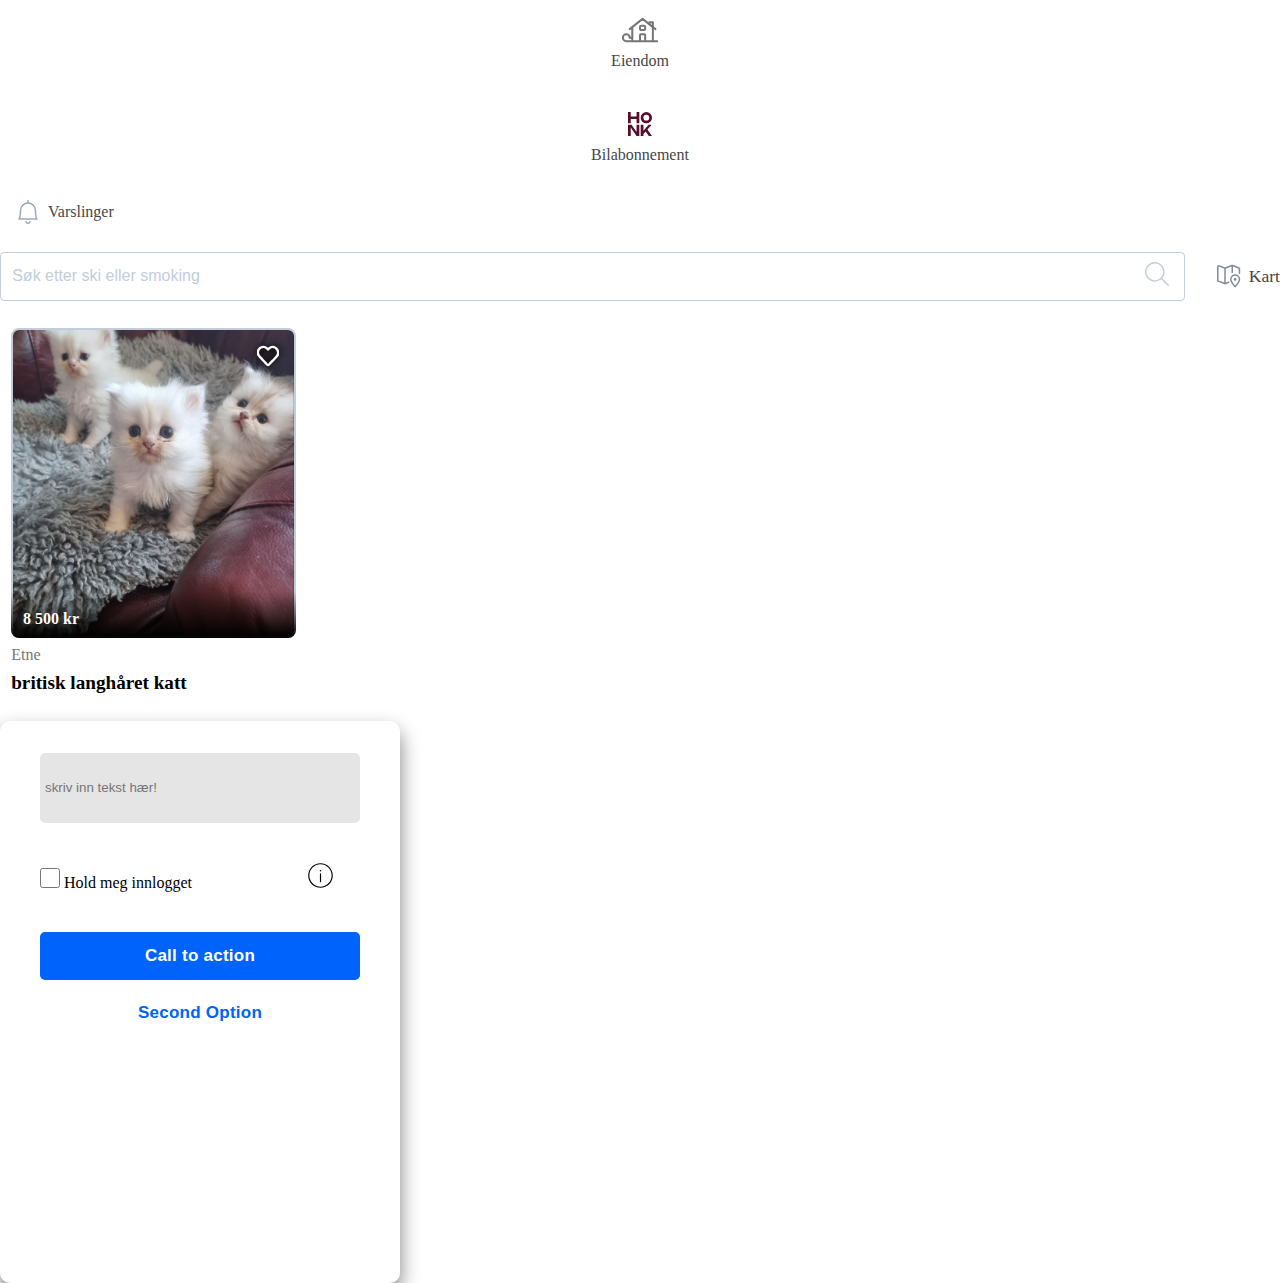
==== commit 8428b7ea: "finished demopage" ====
--- a/demo.html
+++ b/demo.html
@@ -25,12 +25,6 @@
   </a>
   <!-- Menu button withour modifier -->
   <a class="menu__item">
-    <span class="menu__item--external"><svg xmlns="http://www.w3.org/2000/svg" width="16" height="16"
-      fill="none" viewBox="0 0 16 16">
-      <path fill="currentColor" fill-rule="evenodd"
-        d="M15.576 4.48a.75.75 0 000-.96l-2.5-3a.75.75 0 00-1.152.96l1.475 1.77H10A2.75 2.75 0 007.25 6v2.667a.75.75 0 001.5 0V6c0-.69.56-1.25 1.25-1.25h3.399l-1.475 1.77a.75.75 0 001.152.96l2.5-3zM1.75 3c0-.69.56-1.25 1.25-1.25h3a.75.75 0 000-1.5H3A2.75 2.75 0 00.25 3v10A2.75 2.75 0 003 15.75h10A2.75 2.75 0 0015.75 13V9a.75.75 0 00-1.5 0v4c0 .69-.56 1.25-1.25 1.25H3c-.69 0-1.25-.56-1.25-1.25V3z"
-        clip-rule="evenodd"></path>
-    </svg></span>
     <svg xmlns="http://www.w3.org/2000/svg" width="42" height="28" fill="none" viewBox="0 0 42 28"
       part="w-icon-honk-light-42-part">
       <title>Honk lyst ikon</title>
@@ -77,7 +71,26 @@
   </div>
 
   <!-- Listing Cards -->
-      
+  <div class="listing__card demopageonly-width">
+    <div class="listing__image">
+      <!-- https://www.finn.no/bap/forsale/ad.html?finnkode=336570044 -->
+      <img src="assets/images/britisk-langhåret.jpg" alt="tre hvite britisk langhåret kattunger">
+      <button class="listing__favorite"><a href=""><svg xmlns="http://www.w3.org/2000/svg" width="22"
+            height="22" fill="black" fill-opacity="0.2" viewBox="0 0 32 32">
+            <title>Heart</title>
+            <path stroke="white" stroke-width="3.5"
+              d="M15.96 29.333c.808 0 1.264-.705 2.566-2.086 1.628-1.727 3.197-3.335 4.336-4.544 3.364-3.568 4.686-4.922 5.625-5.979 2.494-2.807 2.818-6.708 1.126-9.669C27.48 3.322 24.3 2.667 22.59 2.667s-2.934.655-5.094 2.342L16 6.411 14.542 5.01c-2.343-2.003-4.04-2.342-5.13-2.342-.907 0-4.7 0-7.144 4.388-1.783 3.202-.851 7.146 1.42 9.67.407.451 2.084 2.208 4.993 5.371 1.172 1.274 2.83 3.025 4.05 4.355.69.753 2.42 2.882 3.228 2.882z"
+              clip-rule="evenodd"></path>
+          </svg></a></button>
+      <div class="listing__shadow">
+        <span class="listing__price">8 500 kr</span>
+      </div>
+    </div>
+    <div class="listing__info">
+      <span class="listing__place">Etne</span>
+      <h2 class="listing__title">britisk langhåret katt</h2>
+    </div>
+  </div>
 
       <!-- The Login Card -->
       <div class="logincard">
--- a/assets/styles/style.css
+++ b/assets/styles/style.css
@@ -1 +1 @@
-.card-header__finn-logo{width:36px;height:18px}.card-header__schibsted-logo{width:115px;height:24px}.logincard{background-color:#fff;width:400px;height:562px;padding:32px 40px;border-radius:10px;justify-content:center;box-shadow:0 10px 20px 0 gray}.logincard label{margin-bottom:1.5em}.logincard .logincard__form{display:block;margin:0 auto;width:100%}.logincard .logincard__form label{font-size:12px}.logincard h1{color:#464646;font-size:26px;font-family:finn-bold}.logincard a,.logincard .required-label{display:block}.logincard input{padding:27px 5px}.card__header{display:flex;justify-content:space-between}.logincard__input{background-color:#e5e5e5;border:none;border-bottom:solid .5px rgba(0,0,0,0);border-radius:5px;transition:border-bottom .5s ease;padding-bottom:3px;display:block;width:100%;margin:0 auto}.logincard__input:hover{background-color:#ccc}.logincard__input:focus{border-bottom:solid 5px #0063fb}.card__checkbox{margin:2.5em 0}.card__checkbox input{width:20px;height:20px}.card__checkbox label{font-size:16px}.card__checkbox .card-checkbox--info-icon{margin-left:7em}.logincard__button{display:block;width:100%;margin:0 auto;margin-bottom:.5em;border-radius:5px;font-weight:600;font-size:17px;line-height:16px;letter-spacing:.25px;min-width:150px;padding:16px}.logincard__button--cta{background-color:#0063fb;color:#fff;border:none}.logincard__button--cta:hover{background-color:#004abc;box-shadow:0 2px 5px 0 #000}.logincard__button--secondary{background-color:#fff;color:#0063fb;border:none}.logincard__button--secondary:hover{background-color:#f1f9ff;border:solid 1px gray;box-shadow:0 2px 5px 0 #000}.login-container{display:block;background-color:#f1f9ff;text-align:center;max-width:599px;height:350px;padding:25px;align-self:center}.nav{display:flex;flex-flow:row;justify-content:space-between;align-items:center;height:3rem;width:100%}.nav__logo:hover{border-bottom:#0063fb solid 2.5px}.nav__menu{display:block;list-style:none;height:100%}.nav .nav__item{display:inline-block;padding:0 .5rem;margin-left:.5rem;height:100%}.nav .nav__item:hover{border-bottom:#0063fb solid 2.5px}.nav .nav__item svg{color:#9ba8ba}.nav a{display:flex;align-items:center;color:#464646;height:100%}.nav svg{margin-right:.5rem}.search{display:flex;flex-direction:row;justify-content:space-between;align-items:center;gap:2rem}.search__bar{position:relative;flex-grow:1}.search .search__input{margin:1rem 0;padding:.9rem 1rem .9rem .7rem;width:100%;font-size:1rem;border:#c3ccd9 solid 1px;border-radius:4px}.search .search__input::placeholder{color:#c3ccd9}.search .search__input:hover{border-color:#9ba8ba}.search .search__input:focus{outline:2px solid #06befb;outline-offset:-2px}.search__button{position:absolute;background-color:rgba(0,0,0,0);top:50%;right:1rem;transform:translateY(-50%)}.search__button svg{color:#c3ccd9}.search__map{display:flex;justify-content:center;align-items:center}.search__map:hover{text-decoration:underline}.search__map svg{margin-right:.5rem}.search__map span{font-size:1.1rem;color:#464646;font-family:finn-bold}.menu{display:grid;grid-template-columns:repeat(6, 1fr);grid-template-rows:auto auto;margin-bottom:2rem}.menu__item{position:relative;display:flex;flex-direction:column;align-items:center;text-align:center;padding:1rem 0}.menu__item--blue{color:#06befb}.menu__item--external{position:absolute;top:0;right:0}.menu__item--external svg{color:#c3ccd9}.menu__item:hover{color:#767676}.menu__label{color:#464646;padding:.5rem}.listing{margin:1rem 0;padding:0 1rem}.listing__grid{display:grid;grid-template-columns:repeat(3, 1fr);grid-template-rows:auto auto}.listing__header{display:inline-block;margin-bottom:2rem}.listing__header h1,.listing__header p{display:inline-block}.listing__header a{color:#0063fb}.listing__header a:hover,.listing__header a:visited{text-decoration:underline}.listing__card{padding:.7rem}.listing__card:hover{background-color:#f1f9ff}.listing__image{position:relative;width:285px;height:310px}.listing__image img{width:100%;height:100%;object-fit:cover;border-radius:8px;border:2px solid #c3ccd9}.listing__shadow{position:absolute;bottom:0;left:0;width:100%;height:15%;z-index:0;background:linear-gradient(to top, rgb(0, 0, 0), rgba(0, 0, 0, 0));border-radius:0 0 8px 8px}.listing__price{display:block;position:absolute;top:50%;left:14%;font-weight:bold;color:#fff;transform:translate(-50%, -30%);z-index:1}.listing__favorite{position:absolute;top:2%;right:2%;border:none;background-color:rgba(0,0,0,0);padding:.7rem}.listing__favorite svg{display:flex;align-items:center;filter:drop-shadow(0 0 3px black)}.listing__favorite:hover{background-color:rgba(155,168,186,.6);border-radius:50%}.listing__info{padding-bottom:1rem}.listing__place{display:block;padding:.5rem 0;color:#767676}.listing__title{font-size:1.2rem}@font-face{font-family:"finn";src:url(https://assets.finn.no/pkg/@warp-ds/fonts/v1/FINNTypeStrippet-Light.woff2)}@font-face{font-family:"finn-bold";src:url(https://assets.finn.no/pkg/@warp-ds/fonts/v1/FINNTypeStrippet-Medium.woff2)}body{font-family:"finn";max-width:100%}.login-background{background-color:#f6f8fb}.login-page{margin-top:200px;display:flex;width:100%;color:#767676;flex-wrap:wrap;justify-content:center;gap:25px}.login-footer{display:flex;justify-content:center;max-width:100%;margin-top:1em}.login-footer ul{position:relative;left:320px}.login-footer ul li{display:inline;margin-right:5px}*{box-sizing:border-box;margin:0;padding:0}body{background-color:#fff}h1{margin-right:.5rem;font-size:1.5rem}a{text-decoration:none;color:gray}header{position:fixed;background-color:#fff;z-index:1000;top:0;border-bottom:1px solid #c3ccd9;width:100%;margin-bottom:1rem}.main{display:flex;flex-direction:column;justify-content:center;align-items:center;max-width:100vw;padding-top:4rem}.main .center{max-width:1000px;margin:0 auto;padding:0 1.5rem}.main section{margin-bottom:1rem}/*# sourceMappingURL=style.css.map */+.card-header__finn-logo{width:36px;height:18px}.card-header__schibsted-logo{width:115px;height:24px}.logincard{background-color:#fff;width:400px;height:562px;padding:32px 40px;border-radius:10px;justify-content:center;box-shadow:0 10px 20px 0 gray}.logincard label{margin-bottom:1.5em}.logincard .logincard__form{display:block;margin:0 auto;width:100%}.logincard .logincard__form label{font-size:12px}.logincard h1{color:#464646;font-size:26px;font-family:finn-bold}.logincard a,.logincard .required-label{display:block}.logincard input{padding:27px 5px}.card__header{display:flex;justify-content:space-between}.logincard__input{background-color:#e5e5e5;border:none;border-bottom:solid .5px rgba(0,0,0,0);border-radius:5px;transition:border-bottom .5s ease;padding-bottom:3px;display:block;width:100%;margin:0 auto}.logincard__input:hover{background-color:#ccc}.logincard__input:focus{border-bottom:solid 5px #0063fb}.card__checkbox{margin:2.5em 0}.card__checkbox input{width:20px;height:20px}.card__checkbox label{font-size:16px}.card__checkbox .card-checkbox--info-icon{margin-left:7em}.logincard__button{display:block;width:100%;margin:0 auto;margin-bottom:.5em;border-radius:5px;font-weight:600;font-size:17px;line-height:16px;letter-spacing:.25px;min-width:150px;padding:16px}.logincard__button--cta{background-color:#0063fb;color:#fff;border:none}.logincard__button--cta:hover{background-color:#004abc;box-shadow:0 2px 5px 0 #000}.logincard__button--secondary{background-color:#fff;color:#0063fb;border:none}.logincard__button--secondary:hover{background-color:#f1f9ff;border:solid 1px gray;box-shadow:0 2px 5px 0 #000}.login-container{display:block;background-color:#f1f9ff;text-align:center;max-width:599px;height:350px;padding:25px;align-self:center}.nav{display:flex;flex-flow:row;justify-content:space-between;align-items:center;height:3rem;width:100%}.nav__logo:hover{border-bottom:#0063fb solid 2.5px}.nav__menu{display:block;list-style:none;height:100%}.nav .nav__item{display:inline-block;padding:0 .5rem;margin-left:.5rem;height:100%}.nav .nav__item:hover{border-bottom:#0063fb solid 2.5px}.nav .nav__item svg{color:#9ba8ba}.nav a{display:flex;align-items:center;color:#464646;height:100%}.nav svg{margin-right:.5rem}.search{display:flex;flex-direction:row;justify-content:space-between;align-items:center;gap:2rem}.search__bar{position:relative;flex-grow:1}.search .search__input{margin:1rem 0;padding:.9rem 1rem .9rem .7rem;width:100%;font-size:1rem;border:#c3ccd9 solid 1px;border-radius:4px}.search .search__input::placeholder{color:#c3ccd9}.search .search__input:hover{border-color:#9ba8ba}.search .search__input:focus{outline:2px solid #06befb;outline-offset:-2px}.search__button{position:absolute;background-color:rgba(0,0,0,0);top:50%;right:1rem;transform:translateY(-50%)}.search__button svg{color:#c3ccd9}.search__map{display:flex;justify-content:center;align-items:center}.search__map:hover{text-decoration:underline}.search__map svg{margin-right:.5rem}.search__map span{font-size:1.1rem;color:#464646;font-family:finn-bold}.menu{display:grid;grid-template-columns:repeat(6, 1fr);grid-template-rows:auto auto;margin-bottom:2rem}.menu__item{position:relative;display:flex;flex-direction:column;align-items:center;text-align:center;padding:1rem 0}.menu__item--blue{color:#06befb}.menu__item--external{position:absolute;top:0;right:0}.menu__item--external svg{color:#c3ccd9}.menu__item:hover{color:#767676}.menu__label{color:#464646;padding:.5rem}.listing{margin:1rem 0;padding:0 1rem}.listing__grid{display:grid;grid-template-columns:repeat(3, 1fr);grid-template-rows:auto auto}.listing__header{display:inline-block;margin-bottom:2rem}.listing__header h1,.listing__header p{display:inline-block}.listing__header a{color:#0063fb}.listing__header a:hover,.listing__header a:visited{text-decoration:underline}.listing__card{padding:.7rem}.listing__card:hover{background-color:#f1f9ff}.listing__image{position:relative;width:285px;height:310px}.listing__image img{width:100%;height:100%;object-fit:cover;border-radius:8px;border:2px solid #c3ccd9}.listing__shadow{position:absolute;bottom:0;left:0;width:100%;height:15%;z-index:0;background:linear-gradient(to top, rgb(0, 0, 0), rgba(0, 0, 0, 0));border-radius:0 0 8px 8px}.listing__price{display:block;position:absolute;top:50%;left:14%;font-weight:bold;color:#fff;transform:translate(-50%, -30%);z-index:1}.listing__favorite{position:absolute;top:2%;right:2%;border:none;background-color:rgba(0,0,0,0);padding:.7rem}.listing__favorite svg{display:flex;align-items:center;filter:drop-shadow(0 0 3px black)}.listing__favorite:hover{background-color:rgba(155,168,186,.6);border-radius:50%}.listing__info{padding-bottom:1rem}.listing__place{display:block;padding:.5rem 0;color:#767676}.listing__title{font-size:1.2rem}@font-face{font-family:"finn";src:url(https://assets.finn.no/pkg/@warp-ds/fonts/v1/FINNTypeStrippet-Light.woff2)}@font-face{font-family:"finn-bold";src:url(https://assets.finn.no/pkg/@warp-ds/fonts/v1/FINNTypeStrippet-Medium.woff2)}body{font-family:"finn";max-width:100%}.login-background{background-color:#f6f8fb}.login-page{margin-top:200px;display:flex;width:100%;color:#767676;flex-wrap:wrap;justify-content:center;gap:25px}.login-footer{display:flex;justify-content:center;max-width:100%;margin-top:1em}.login-footer ul{position:relative;left:320px}.login-footer ul li{display:inline;margin-right:5px}*{box-sizing:border-box;margin:0;padding:0}body{background-color:#fff}h1{margin-right:.5rem;font-size:1.5rem}a{text-decoration:none;color:gray}header{position:fixed;background-color:#fff;z-index:1000;top:0;border-bottom:1px solid #c3ccd9;width:100%;margin-bottom:1rem}.main{display:flex;flex-direction:column;justify-content:center;align-items:center;max-width:100vw;padding-top:4rem}.main .center{max-width:1000px;margin:0 auto;padding:0 1.5rem}.main section{margin-bottom:1rem}.demopageonly-width{width:350px}/*# sourceMappingURL=style.css.map */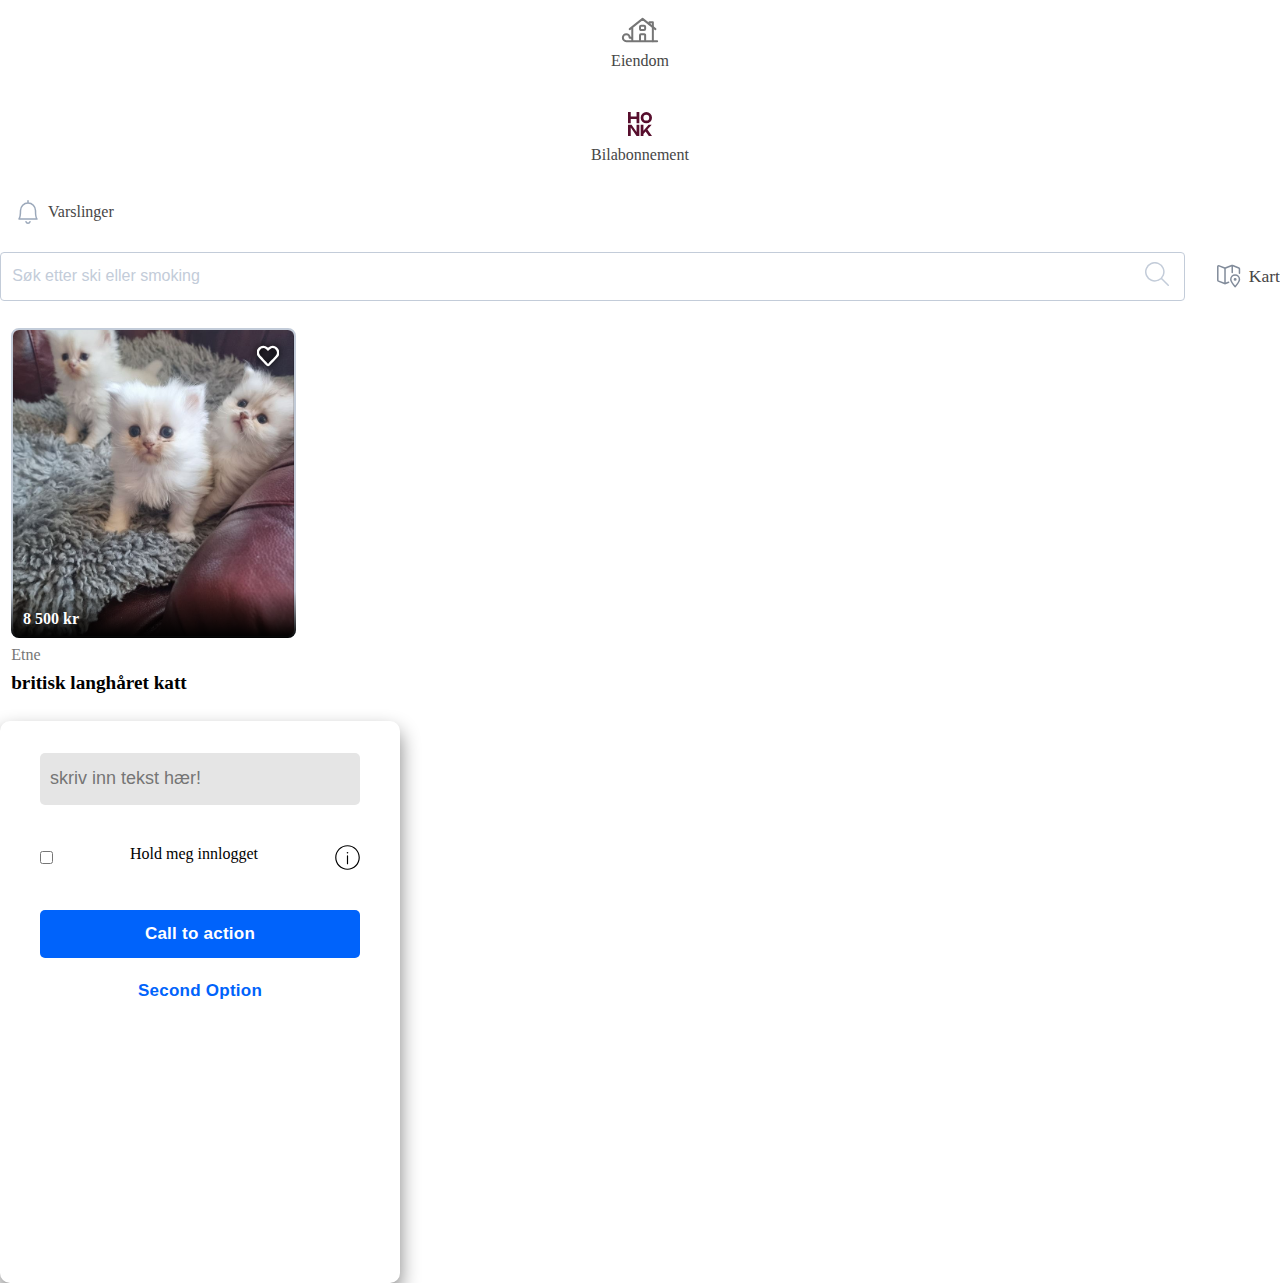
==== commit 74b41f15: "other fixes please no more" ====
--- a/demo.html
+++ b/demo.html
@@ -93,22 +93,22 @@
   </div>
 
       <!-- The Login Card -->
-      <div class="logincard">
+      <div class="login-card">
        
       
       <!-- Input field -->
-      <input class="logincard__input" type="text" placeholder="skriv inn tekst hær!">
+      <input class="login-card__input" type="text" placeholder="skriv inn tekst hær!">
 
       <!-- Login Checkbox -->      
-      <div class="card__checkbox">
+      <div class="login-card__checkbox">
         <input type="checkbox">
         <label>Hold meg innlogget</label>
          <svg xmlns="http://www.w3.org/2000/svg" class="card-checkbox--info-icon" width="25" height="25" fill="blue" viewBox="0 0 32 32"><g clip-path="url(#_Q1FEclip0_963_179)"><path fill="currentColor" fill-rule="evenodd" d="M1.75 16c0 7.87 6.38 14.25 14.25 14.25S30.25 23.87 30.25 16 23.87 1.75 16 1.75 1.75 8.13 1.75 16zM16 31.75C7.302 31.75.25 24.698.25 16S7.302.25 16 .25 31.75 7.302 31.75 16 24.698 31.75 16 31.75zm0-7a.75.75 0 00.75-.75V14a.75.75 0 00-1.5 0v10c0 .414.336.75.75.75zM16 11a1 1 0 110-2 1 1 0 010 2z" clip-rule="evenodd"></path></g><defs><clipPath id="_Q1FEclip0_963_179"><path fill="currentColor" d="M0 0h32v32H0z"></path></clipPath></defs></svg>
       </div>
 
       <!-- Login Buttons  -->
-      <button class="logincard__button logincard__button--cta" >Call to action</button>
-      <button class="logincard__button logincard__button--secondary">Second Option</button>
+      <button class="login-card__button login-card__button--cta" >Call to action</button>
+      <button class="login-card__button login-card__button--secondary">Second Option</button>
       <!--Svg scraped from finn.no-->
       </div>
 
--- a/assets/styles/style.css
+++ b/assets/styles/style.css
@@ -1 +1,463 @@
-.card-header__finn-logo{width:36px;height:18px}.card-header__schibsted-logo{width:115px;height:24px}.logincard{background-color:#fff;width:400px;height:562px;padding:32px 40px;border-radius:10px;justify-content:center;box-shadow:0 10px 20px 0 gray}.logincard label{margin-bottom:1.5em}.logincard .logincard__form{display:block;margin:0 auto;width:100%}.logincard .logincard__form label{font-size:12px}.logincard h1{color:#464646;font-size:26px;font-family:finn-bold}.logincard a,.logincard .required-label{display:block}.logincard input{padding:27px 5px}.card__header{display:flex;justify-content:space-between}.logincard__input{background-color:#e5e5e5;border:none;border-bottom:solid .5px rgba(0,0,0,0);border-radius:5px;transition:border-bottom .5s ease;padding-bottom:3px;display:block;width:100%;margin:0 auto}.logincard__input:hover{background-color:#ccc}.logincard__input:focus{border-bottom:solid 5px #0063fb}.card__checkbox{margin:2.5em 0}.card__checkbox input{width:20px;height:20px}.card__checkbox label{font-size:16px}.card__checkbox .card-checkbox--info-icon{margin-left:7em}.logincard__button{display:block;width:100%;margin:0 auto;margin-bottom:.5em;border-radius:5px;font-weight:600;font-size:17px;line-height:16px;letter-spacing:.25px;min-width:150px;padding:16px}.logincard__button--cta{background-color:#0063fb;color:#fff;border:none}.logincard__button--cta:hover{background-color:#004abc;box-shadow:0 2px 5px 0 #000}.logincard__button--secondary{background-color:#fff;color:#0063fb;border:none}.logincard__button--secondary:hover{background-color:#f1f9ff;border:solid 1px gray;box-shadow:0 2px 5px 0 #000}.login-container{display:block;background-color:#f1f9ff;text-align:center;max-width:599px;height:350px;padding:25px;align-self:center}.nav{display:flex;flex-flow:row;justify-content:space-between;align-items:center;height:3rem;width:100%}.nav__logo:hover{border-bottom:#0063fb solid 2.5px}.nav__menu{display:block;list-style:none;height:100%}.nav .nav__item{display:inline-block;padding:0 .5rem;margin-left:.5rem;height:100%}.nav .nav__item:hover{border-bottom:#0063fb solid 2.5px}.nav .nav__item svg{color:#9ba8ba}.nav a{display:flex;align-items:center;color:#464646;height:100%}.nav svg{margin-right:.5rem}.search{display:flex;flex-direction:row;justify-content:space-between;align-items:center;gap:2rem}.search__bar{position:relative;flex-grow:1}.search .search__input{margin:1rem 0;padding:.9rem 1rem .9rem .7rem;width:100%;font-size:1rem;border:#c3ccd9 solid 1px;border-radius:4px}.search .search__input::placeholder{color:#c3ccd9}.search .search__input:hover{border-color:#9ba8ba}.search .search__input:focus{outline:2px solid #06befb;outline-offset:-2px}.search__button{position:absolute;background-color:rgba(0,0,0,0);top:50%;right:1rem;transform:translateY(-50%)}.search__button svg{color:#c3ccd9}.search__map{display:flex;justify-content:center;align-items:center}.search__map:hover{text-decoration:underline}.search__map svg{margin-right:.5rem}.search__map span{font-size:1.1rem;color:#464646;font-family:finn-bold}.menu{display:grid;grid-template-columns:repeat(6, 1fr);grid-template-rows:auto auto;margin-bottom:2rem}.menu__item{position:relative;display:flex;flex-direction:column;align-items:center;text-align:center;padding:1rem 0}.menu__item--blue{color:#06befb}.menu__item--external{position:absolute;top:0;right:0}.menu__item--external svg{color:#c3ccd9}.menu__item:hover{color:#767676}.menu__label{color:#464646;padding:.5rem}.listing{margin:1rem 0;padding:0 1rem}.listing__grid{display:grid;grid-template-columns:repeat(3, 1fr);grid-template-rows:auto auto}.listing__header{display:inline-block;margin-bottom:2rem}.listing__header h1,.listing__header p{display:inline-block}.listing__header a{color:#0063fb}.listing__header a:hover,.listing__header a:visited{text-decoration:underline}.listing__card{padding:.7rem}.listing__card:hover{background-color:#f1f9ff}.listing__image{position:relative;width:285px;height:310px}.listing__image img{width:100%;height:100%;object-fit:cover;border-radius:8px;border:2px solid #c3ccd9}.listing__shadow{position:absolute;bottom:0;left:0;width:100%;height:15%;z-index:0;background:linear-gradient(to top, rgb(0, 0, 0), rgba(0, 0, 0, 0));border-radius:0 0 8px 8px}.listing__price{display:block;position:absolute;top:50%;left:14%;font-weight:bold;color:#fff;transform:translate(-50%, -30%);z-index:1}.listing__favorite{position:absolute;top:2%;right:2%;border:none;background-color:rgba(0,0,0,0);padding:.7rem}.listing__favorite svg{display:flex;align-items:center;filter:drop-shadow(0 0 3px black)}.listing__favorite:hover{background-color:rgba(155,168,186,.6);border-radius:50%}.listing__info{padding-bottom:1rem}.listing__place{display:block;padding:.5rem 0;color:#767676}.listing__title{font-size:1.2rem}@font-face{font-family:"finn";src:url(https://assets.finn.no/pkg/@warp-ds/fonts/v1/FINNTypeStrippet-Light.woff2)}@font-face{font-family:"finn-bold";src:url(https://assets.finn.no/pkg/@warp-ds/fonts/v1/FINNTypeStrippet-Medium.woff2)}body{font-family:"finn";max-width:100%}.login-background{background-color:#f6f8fb}.login-page{margin-top:200px;display:flex;width:100%;color:#767676;flex-wrap:wrap;justify-content:center;gap:25px}.login-footer{display:flex;justify-content:center;max-width:100%;margin-top:1em}.login-footer ul{position:relative;left:320px}.login-footer ul li{display:inline;margin-right:5px}*{box-sizing:border-box;margin:0;padding:0}body{background-color:#fff}h1{margin-right:.5rem;font-size:1.5rem}a{text-decoration:none;color:gray}header{position:fixed;background-color:#fff;z-index:1000;top:0;border-bottom:1px solid #c3ccd9;width:100%;margin-bottom:1rem}.main{display:flex;flex-direction:column;justify-content:center;align-items:center;max-width:100vw;padding-top:4rem}.main .center{max-width:1000px;margin:0 auto;padding:0 1.5rem}.main section{margin-bottom:1rem}.demopageonly-width{width:350px}/*# sourceMappingURL=style.css.map */+/*Hentet url fra kildekode */
+/* === colors from Finn's design system store in global variables ===*/
+/* === page 1 === */
+.nav {
+  display: flex;
+  flex-flow: row;
+  justify-content: space-between;
+  align-items: center;
+  height: 3rem;
+  width: 100%;
+}
+.nav__logo:hover {
+  border-bottom: #0063fb solid 2.5px;
+}
+.nav__menu {
+  display: block;
+  list-style: none;
+  height: 100%;
+}
+.nav .nav__item {
+  display: inline-block;
+  padding: 0 0.5rem;
+  margin-left: 0.5rem;
+  height: 100%;
+}
+.nav .nav__item:hover {
+  border-bottom: #0063fb solid 2.5px;
+}
+.nav .nav__item svg {
+  color: #9ba8ba;
+}
+.nav a {
+  display: flex;
+  align-items: center;
+  color: #464646;
+  height: 100%;
+}
+.nav svg {
+  margin-right: 0.5rem;
+}
+
+.search {
+  display: flex;
+  flex-direction: row;
+  justify-content: space-between;
+  align-items: center;
+  gap: 2rem;
+}
+.search__bar {
+  position: relative;
+  flex-grow: 1;
+}
+.search .search__input {
+  margin: 1rem 0;
+  padding: 0.9rem 1rem 0.9rem 0.7rem;
+  width: 100%;
+  font-size: 1rem;
+  border: #c3ccd9 solid 1px;
+  border-radius: 4px;
+}
+.search .search__input::-moz-placeholder {
+  color: #c3ccd9;
+}
+.search .search__input::placeholder {
+  color: #c3ccd9;
+}
+.search .search__input:hover {
+  border-color: #9ba8ba;
+}
+.search .search__input:focus {
+  outline: 2px solid #06befb;
+  outline-offset: -2px;
+}
+.search__button {
+  position: absolute;
+  background-color: transparent;
+  top: 50%;
+  right: 1rem;
+  transform: translateY(-50%);
+}
+.search__button svg {
+  color: #c3ccd9;
+}
+.search__map {
+  display: flex;
+  justify-content: center;
+  align-items: center;
+}
+.search__map:hover {
+  text-decoration: underline;
+}
+.search__map svg {
+  margin-right: 0.5rem;
+}
+.search__map span {
+  font-size: 1.1rem;
+  color: #464646;
+  font-family: finn-bold;
+}
+
+.menu {
+  display: grid;
+  grid-template-columns: repeat(6, 1fr);
+  grid-template-rows: auto auto;
+  margin-bottom: 2rem;
+}
+.menu__item {
+  position: relative;
+  display: flex;
+  flex-direction: column;
+  align-items: center;
+  text-align: center;
+  padding: 1rem 0;
+}
+.menu__item--blue {
+  color: #06befb;
+}
+.menu__item .menu__link {
+  position: absolute;
+  top: 0;
+  right: 0;
+}
+.menu__item .menu__link svg {
+  color: #c3ccd9;
+}
+.menu__item:hover {
+  color: #767676;
+}
+.menu__label {
+  color: #464646;
+  padding: 0.5rem;
+}
+
+.listing {
+  margin: 1rem 0;
+  padding: 0 1rem;
+}
+.listing__grid {
+  display: grid;
+  grid-template-columns: repeat(3, 1fr);
+  grid-template-rows: auto auto;
+}
+.listing__header {
+  display: inline-block;
+  margin-bottom: 2rem;
+}
+.listing__header h1,
+.listing__header p {
+  display: inline-block;
+}
+.listing__header a {
+  color: #0063fb;
+}
+.listing__header a:hover, .listing__header a:visited {
+  text-decoration: underline;
+}
+.listing__card {
+  padding: 0.7rem;
+}
+.listing__card:hover {
+  background-color: #f1f9ff;
+}
+.listing__image {
+  position: relative;
+  width: 285px;
+  height: 310px;
+}
+.listing__image img {
+  width: 100%;
+  height: 100%;
+  -o-object-fit: cover;
+     object-fit: cover;
+  border-radius: 8px;
+  border: 2px solid #c3ccd9;
+}
+.listing__shadow {
+  position: absolute;
+  bottom: 0;
+  left: 0;
+  width: 100%;
+  height: 15%;
+  z-index: 0;
+  background: linear-gradient(to top, rgb(0, 0, 0), rgba(0, 0, 0, 0));
+  border-radius: 0 0 8px 8px;
+}
+.listing__price {
+  display: block;
+  position: absolute;
+  top: 50%;
+  left: 14%;
+  font-weight: bold;
+  color: #ffffff;
+  transform: translate(-50%, -30%);
+  z-index: 1;
+}
+.listing__favorite {
+  position: absolute;
+  top: 2%;
+  right: 2%;
+  border: none;
+  background-color: transparent;
+  padding: 0.7rem;
+}
+.listing__favorite svg {
+  display: flex;
+  align-items: center;
+  filter: drop-shadow(0 0 3px black);
+}
+.listing__favorite:hover {
+  background-color: rgba(155, 168, 186, 0.6);
+  border-radius: 50%;
+}
+.listing__info {
+  padding-bottom: 1rem;
+}
+.listing__place {
+  display: block;
+  padding: 0.5rem 0;
+  color: #767676;
+}
+.listing__title {
+  font-size: 1.2rem;
+}
+
+/*The logos in the login card */
+.login-card__finn-logo {
+  width: 36px;
+  height: 18px;
+}
+
+.login-card__schibsted-logo {
+  width: 115px;
+  height: 24px;
+}
+
+/* Rules of the login card where the user inputs their login details*/
+.login-card {
+  background-color: #ffffff;
+  width: 400px;
+  height: 562px;
+  padding: 32px 40px;
+  border-radius: 10px;
+  justify-content: center;
+  box-shadow: 0 10px 20px 0 gray;
+}
+.login-card__form {
+  display: block;
+  margin: 0 auto;
+  width: 100%;
+}
+.login-card__form .required-label {
+  font-size: 12px;
+}
+.login-card h1 {
+  color: #464646;
+  font-family: finn-bold;
+  margin: 25px 0;
+}
+.login-card a,
+.login-card .required-label {
+  display: block;
+}
+.login-card input {
+  padding: 15px 10px;
+}
+
+.login-card__header {
+  display: flex;
+  justify-content: space-between;
+}
+
+.login-card__input {
+  background-color: #e5e5e5;
+  border: none;
+  border-bottom: solid 0.5px transparent;
+  border-radius: 5px;
+  transition: border-bottom 0.5s ease;
+  padding-bottom: 3px;
+  display: block;
+  width: 100%;
+  margin: 0 auto;
+  font-size: 18px;
+}
+.login-card__input:hover {
+  background-color: #cccccc;
+}
+.login-card__input:focus {
+  border-bottom: solid 5px #0063fb;
+}
+
+.login-card__checkbox {
+  display: flex;
+  justify-content: space-between;
+  margin: 2.5em 0;
+}
+.login-card__checkbox .login-card__info-icon {
+  margin-left: 7em;
+}
+
+.login-card__checkbox-text {
+  display: flex;
+  justify-content: center;
+  align-items: center;
+}
+.login-card__checkbox-text input {
+  width: 20px;
+  height: 20px;
+  margin-right: 0.5rem;
+}
+.login-card__checkbox-text label {
+  margin-bottom: 0;
+}
+
+.login-card__button {
+  display: block;
+  width: 100%;
+  margin: 0 auto;
+  margin-bottom: 0.5em;
+  border-radius: 5px;
+  font-weight: 600;
+  font-size: 17px;
+  line-height: 16px;
+  letter-spacing: 0.25px;
+  min-width: 150px;
+  padding: 16px;
+}
+
+.login-card__button--cta {
+  background-color: #0063fb;
+  color: white;
+  border: none;
+}
+.login-card__button--cta:hover {
+  background-color: #004abc;
+  box-shadow: 0 2px 5px 0 black;
+}
+
+.login-card__button--secondary {
+  background-color: #ffffff;
+  color: #0063fb;
+  border: none;
+}
+.login-card__button--secondary:hover {
+  background-color: #f1f9ff;
+  border: solid 1px #e5e5e5;
+  box-shadow: 0 1px 2px 0 black;
+}
+
+.login-container {
+  display: block;
+  background-color: #f1f9ff;
+  text-align: center;
+  max-width: 599px;
+  height: 350px;
+  padding: 25px;
+  align-self: center;
+}
+
+
+@font-face {
+  font-family: "finn";
+  src: url(https://assets.finn.no/pkg/@warp-ds/fonts/v1/FINNTypeStrippet-Light.woff2);
+}
+@font-face {
+  font-family: "finn-bold";
+  src: url(https://assets.finn.no/pkg/@warp-ds/fonts/v1/FINNTypeStrippet-Medium.woff2);
+}
+body {
+  font-family: "finn";
+  max-width: 100%;
+}
+
+.login-background {
+  background-color: #f6f8fb;
+}
+
+/* Gives rules for the main layout of the login page */
+.login-page {
+  margin-top: 200px;
+  display: flex;
+  width: 100%;
+  color: #767676;
+  flex-wrap: wrap;
+  justify-content: center;
+  gap: 25px;
+}
+
+.login-footer {
+  display: flex;
+  justify-content: center;
+  max-width: 100%;
+  margin-top: 1em;
+}
+.login-footer ul {
+  position: relative;
+  left: 320px;
+}
+.login-footer ul li {
+  display: inline;
+  margin-right: 5px;
+}
+
+* {
+  box-sizing: border-box;
+  margin: 0;
+  padding: 0;
+}
+
+body {
+  background-color: #ffffff;
+}
+
+h1 {
+  margin-right: 0.5rem;
+  font-size: 1.5rem;
+}
+
+a {
+  text-decoration: none;
+  color: grey;
+}
+
+header {
+  position: fixed;
+  background-color: #ffffff;
+  z-index: 1000;
+  top: 0;
+  border-bottom: 1px solid #c3ccd9;
+  width: 100%;
+  margin-bottom: 1rem;
+}
+
+.main {
+  display: flex;
+  flex-direction: column;
+  justify-content: center;
+  align-items: center;
+  max-width: 100vw;
+  padding-top: 4rem;
+}
+.main .center {
+  max-width: 1000px;
+  margin: 0 auto;
+  padding: 0 1.5rem;
+}
+
+.login-container a, .card__hlink {
+  color: #0063fb;
+}
+
+.card__hlink {
+  text-decoration: underline;
+}
+
+.main section {
+  margin-bottom: 1rem;
+}
+
+.demopageonly-width {
+  width: 350px;
+}
+
+/*# sourceMappingURL=style.css.map */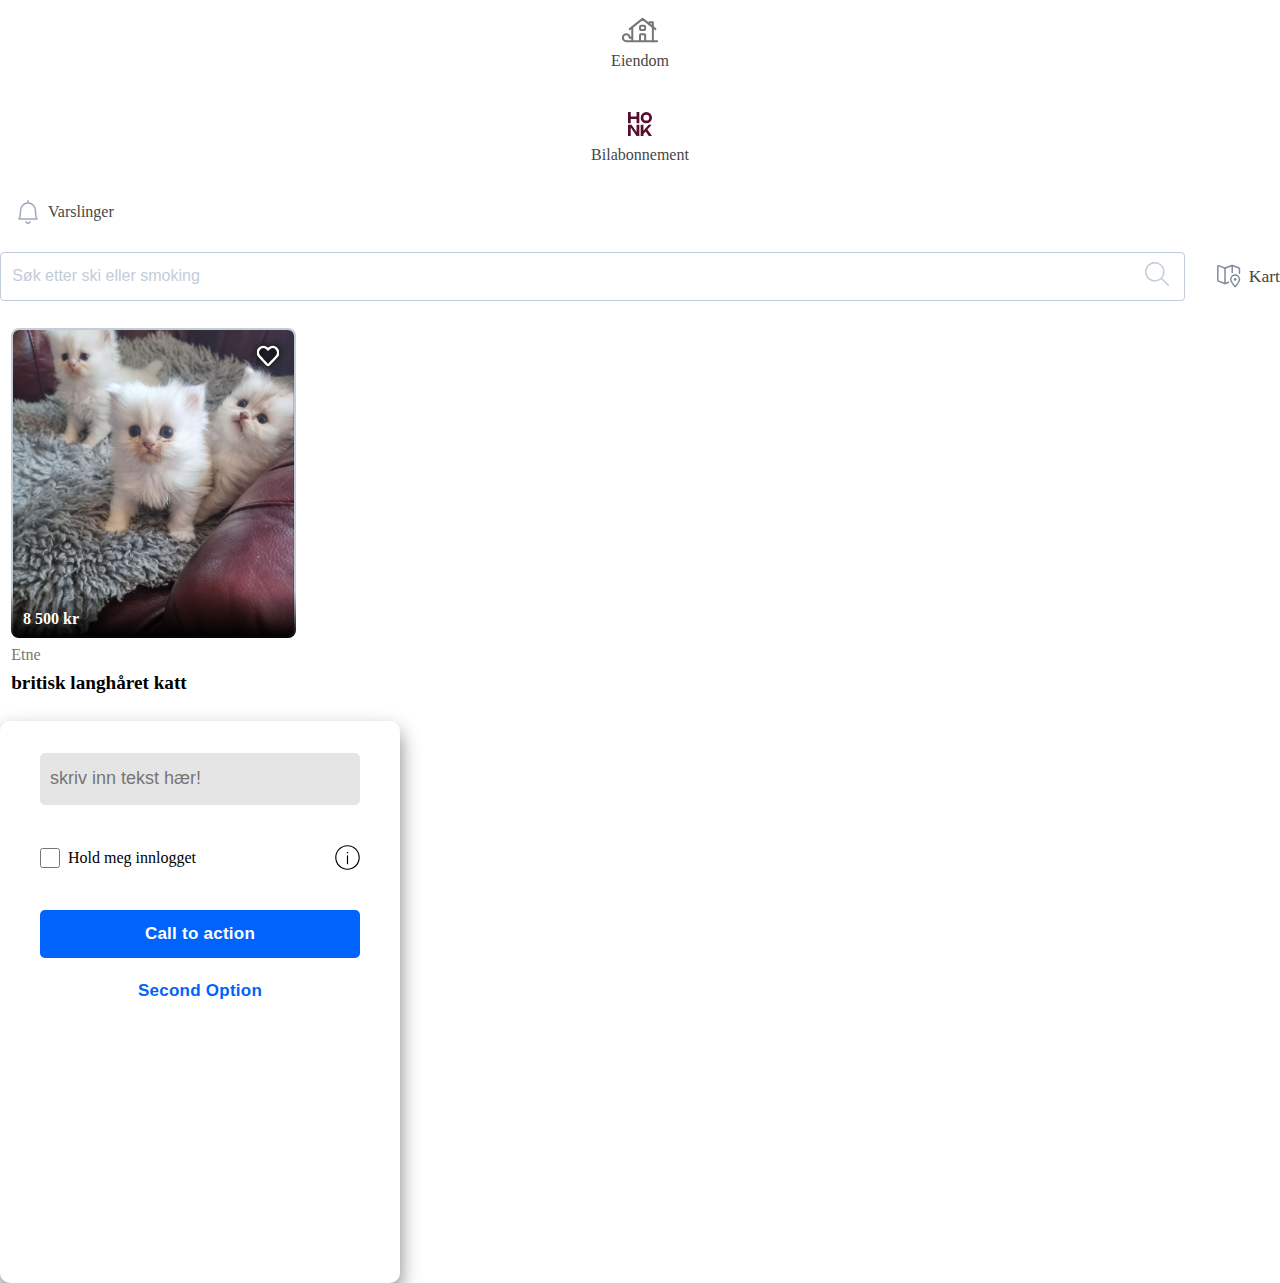
==== commit 3dd9ba9d: "Update demo.html" ====
--- a/demo.html
+++ b/demo.html
@@ -101,10 +101,36 @@
 
       <!-- Login Checkbox -->      
       <div class="login-card__checkbox">
-        <input type="checkbox">
-        <label>Hold meg innlogget</label>
-         <svg xmlns="http://www.w3.org/2000/svg" class="card-checkbox--info-icon" width="25" height="25" fill="blue" viewBox="0 0 32 32"><g clip-path="url(#_Q1FEclip0_963_179)"><path fill="currentColor" fill-rule="evenodd" d="M1.75 16c0 7.87 6.38 14.25 14.25 14.25S30.25 23.87 30.25 16 23.87 1.75 16 1.75 1.75 8.13 1.75 16zM16 31.75C7.302 31.75.25 24.698.25 16S7.302.25 16 .25 31.75 7.302 31.75 16 24.698 31.75 16 31.75zm0-7a.75.75 0 00.75-.75V14a.75.75 0 00-1.5 0v10c0 .414.336.75.75.75zM16 11a1 1 0 110-2 1 1 0 010 2z" clip-rule="evenodd"></path></g><defs><clipPath id="_Q1FEclip0_963_179"><path fill="currentColor" d="M0 0h32v32H0z"></path></clipPath></defs></svg>
-      </div>
+        <div class="login-card__checkbox-text">
+          <input type="checkbox" />
+          <label>Hold meg innlogget</label>
+        </div>
+
+          <!-- svg scraped from finn.no -->
+          <svg
+            xmlns="http://www.w3.org/2000/svg"
+            class="card-checkbox--info-icon"
+            width="25"
+            height="25"
+            fill="blue"
+            viewBox="0 0 32 32"
+          >
+            <g clip-path="url(#_Q1FEclip0_963_179)">
+              <path
+                fill="currentColor"
+                fill-rule="evenodd"
+                d="M1.75 16c0 7.87 6.38 14.25 14.25 14.25S30.25 23.87 30.25 16 23.87 1.75 16 1.75 1.75 8.13 1.75 16zM16 31.75C7.302 31.75.25 24.698.25 16S7.302.25 16 .25 31.75 7.302 31.75 16 24.698 31.75 16 31.75zm0-7a.75.75 0 00.75-.75V14a.75.75 0 00-1.5 0v10c0 .414.336.75.75.75zM16 11a1 1 0 110-2 1 1 0 010 2z"
+                clip-rule="evenodd"
+              ></path>
+            </g>
+            <defs>
+              <clipPath id="_Q1FEclip0_963_179">
+                <path fill="currentColor" d="M0 0h32v32H0z"></path>
+              </clipPath>
+            </defs>
+          </svg>
+    
+    </div>
 
       <!-- Login Buttons  -->
       <button class="login-card__button login-card__button--cta" >Call to action</button>
--- a/assets/styles/style.css
+++ b/assets/styles/style.css
@@ -57,9 +57,6 @@
   font-size: 1rem;
   border: #c3ccd9 solid 1px;
   border-radius: 4px;
-}
-.search .search__input::-moz-placeholder {
-  color: #c3ccd9;
 }
 .search .search__input::placeholder {
   color: #c3ccd9;
@@ -168,8 +165,7 @@
 .listing__image img {
   width: 100%;
   height: 100%;
-  -o-object-fit: cover;
-     object-fit: cover;
+  object-fit: cover;
   border-radius: 8px;
   border: 2px solid #c3ccd9;
 }
@@ -243,6 +239,9 @@
   justify-content: center;
   box-shadow: 0 10px 20px 0 gray;
 }
+.login-card .required-label {
+  margin-bottom: 1.5em;
+}
 .login-card__form {
   display: block;
   margin: 0 auto;
@@ -286,6 +285,10 @@
 }
 .login-card__input:focus {
   border-bottom: solid 5px #0063fb;
+}
+
+.required-label {
+  margin-bottom: 1.5em;
 }
 
 .login-card__checkbox {
@@ -448,6 +451,10 @@
   color: #0063fb;
 }
 
+.login-container a:hover {
+  text-decoration: underline;
+}
+
 .card__hlink {
   text-decoration: underline;
 }
